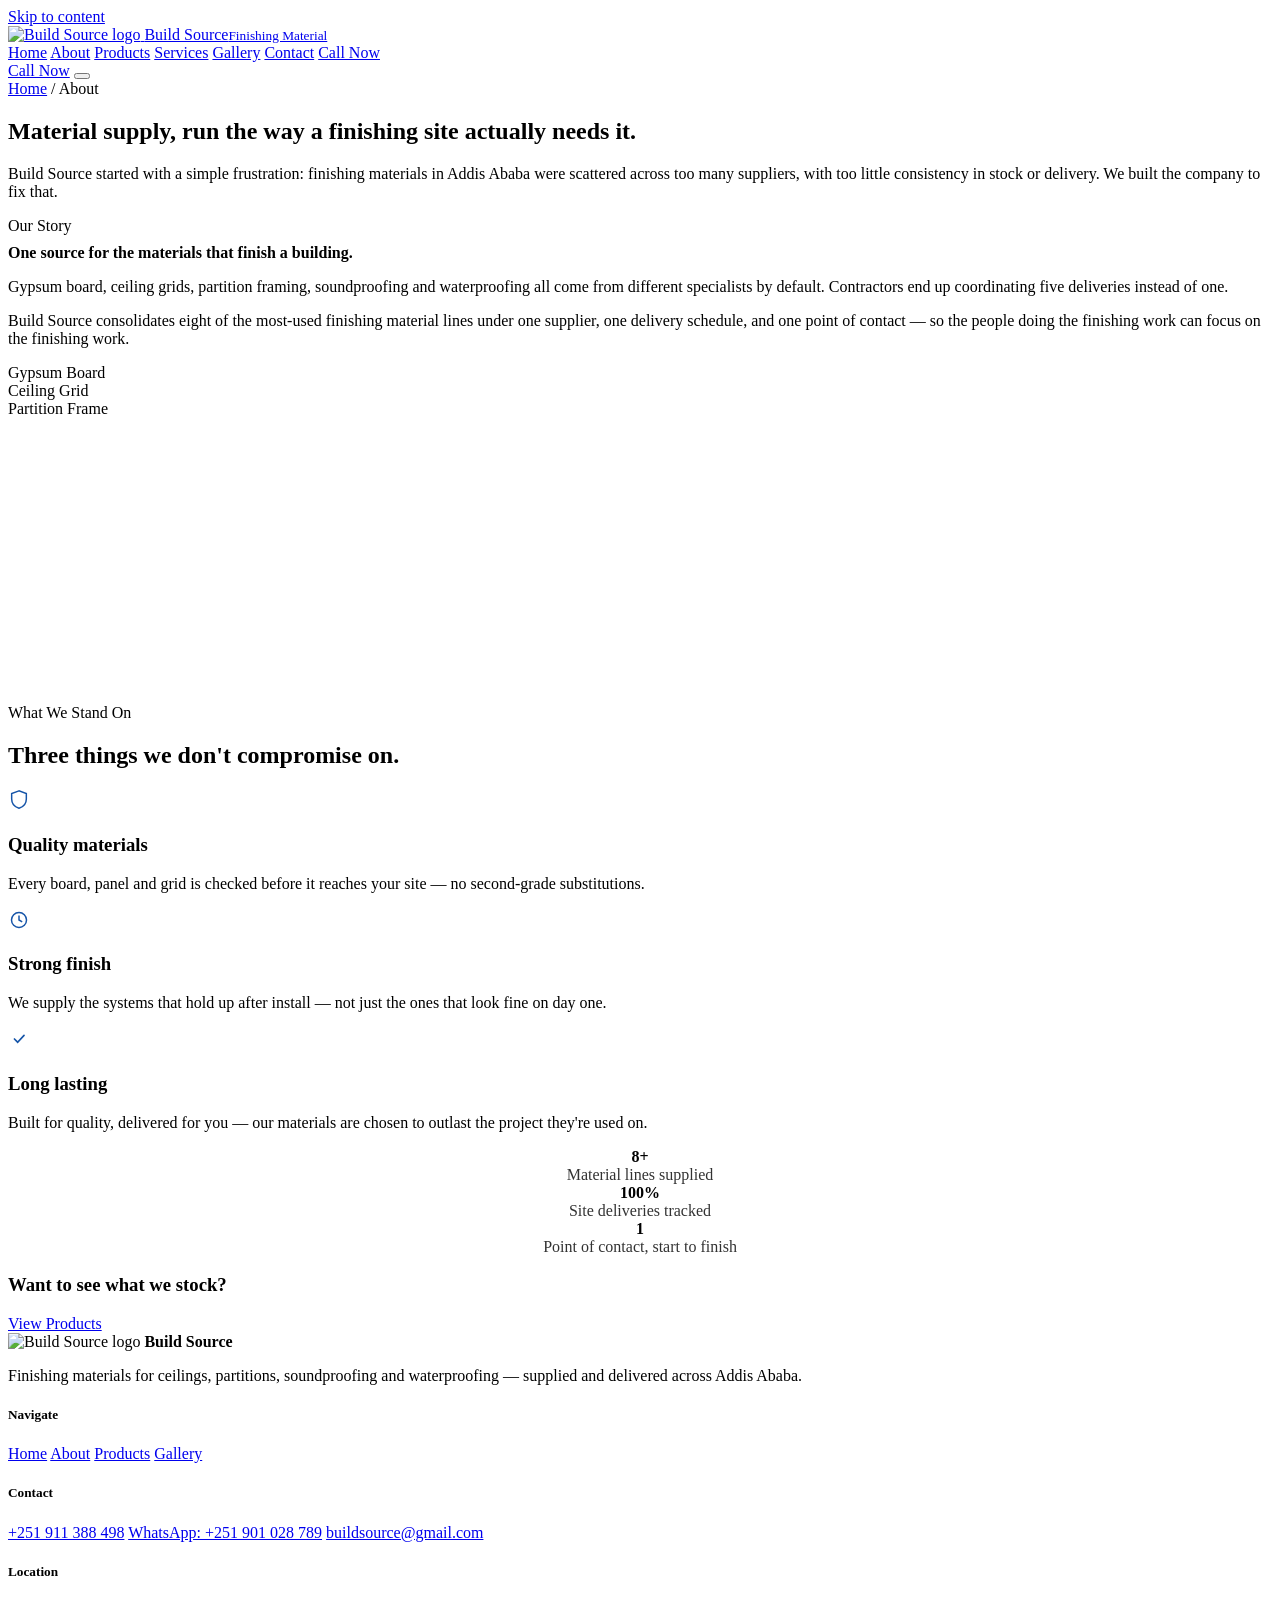
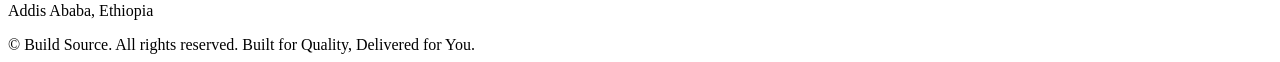
==== about.html @ 5e374f38 "Add files via upload" ====
<!DOCTYPE html>
<html lang="en">
<head>
<meta charset="UTF-8">
<meta name="viewport" content="width=device-width, initial-scale=1.0">
<title>About Build Source — Finishing Materials | Addis Ababa</title>
<meta name="description" content="Build Source is a finishing materials supplier in Addis Ababa, built around reliable stock, on-time delivery, and straightforward pricing.">
<link rel="icon" type="image/png" href="assets/logo.png">
<link rel="preconnect" href="https://fonts.googleapis.com">
<link rel="preconnect" href="https://fonts.gstatic.com" crossorigin>
<link href="https://fonts.googleapis.com/css2?family=Archivo:wght@500;700;800&family=Inter:wght@400;500;600;700&family=JetBrains+Mono:wght@500&display=swap" rel="stylesheet">
<link rel="stylesheet" href="css/main.css">
</head>
<body>
<a class="skip-link" href="#main">Skip to content</a>

<header class="site-header">
  <div class="container nav-row">
    <a href="index.html" class="brand">
      <img src="assets/logo.png" alt="Build Source logo">
      <span class="brand-text">Build Source<small>Finishing Material</small></span>
    </a>
    <nav class="nav-links" id="nav-links">
      <a href="index.html" data-page="index.html">Home</a>
      <a href="about.html" data-page="about.html">About</a>
      <a href="products.html" data-page="products.html">Products</a>
      <a href="services.html" data-page="services.html">Services</a>
      <a href="gallery.html" data-page="gallery.html">Gallery</a>
      <a href="contact.html" data-page="contact.html">Contact</a>
      <a href="tel:+251911388498" class="btn btn-primary nav-mobile-cta">Call Now</a>
    </nav>
    <div class="nav-actions">
      <a href="tel:+251911388498" class="btn btn-primary nav-cta">Call Now</a>
      <button class="nav-toggle" id="nav-toggle" aria-label="Open menu" aria-expanded="false">
        <span></span><span></span><span></span>
      </button>
    </div>
  </div>
</header>

<main id="main">

  <section class="page-header">
    <div class="container">
      <span class="breadcrumb"><a href="index.html">Home</a> / About</span>
      <h1>Material supply, run the way a finishing site actually needs it.</h1>
      <p>Build Source started with a simple frustration: finishing materials in Addis Ababa were scattered across too many suppliers, with too little consistency in stock or delivery. We built the company to fix that.</p>
    </div>
  </section>

  <section class="section section-alt">
    <div class="container">
      <div class="grid grid-2" style="align-items:center; gap: clamp(2rem,5vw,4rem);">
        <div>
          <span class="eyebrow">Our Story</span>
          <h2 style="font-size: var(--step-3); margin: 0.6rem 0 1rem;">One source for the materials that finish a building.</h2>
          <p style="color: var(--bs-steel); margin-bottom:1rem;">Gypsum board, ceiling grids, partition framing, soundproofing and waterproofing all come from different specialists by default. Contractors end up coordinating five deliveries instead of one.</p>
          <p style="color: var(--bs-steel);">Build Source consolidates eight of the most-used finishing material lines under one supplier, one delivery schedule, and one point of contact — so the people doing the finishing work can focus on the finishing work.</p>
        </div>
        <div class="hero-visual" aria-hidden="true" style="height:340px;">
          <div class="panel-stack">
            <div class="panel panel-board" style="animation-delay:0s;"><span class="panel-label">Gypsum Board</span></div>
            <div class="panel panel-grid" style="animation-delay:0.2s;"><span class="panel-label">Ceiling Grid</span></div>
            <div class="panel panel-frame" style="animation-delay:0.4s;"><span class="panel-label">Partition Frame</span></div>
          </div>
        </div>
      </div>
    </div>
  </section>

  <div class="layer-divider" aria-hidden="true"><span></span><span></span><span></span><span></span><span></span></div>

  <section class="section">
    <div class="container">
      <div class="section-head center" style="margin-left:auto;margin-right:auto;">
        <span class="eyebrow">What We Stand On</span>
        <h2>Three things we don't compromise on.</h2>
      </div>
      <div class="grid grid-3">
        <article class="card fade-up">
          <div class="product-icon"><svg width="22" height="22" viewBox="0 0 24 24" fill="none"><path d="M12 2L4 5V11C4 16 7.5 19.7 12 21C16.5 19.7 20 16 20 11V5L12 2Z" stroke="#1554A8" stroke-width="1.6"/></svg></div>
          <h3>Quality materials</h3>
          <p style="color:var(--bs-steel); font-size: var(--step--1);">Every board, panel and grid is checked before it reaches your site — no second-grade substitutions.</p>
        </article>
        <article class="card fade-up">
          <div class="product-icon"><svg width="22" height="22" viewBox="0 0 24 24" fill="none"><circle cx="12" cy="12" r="8.2" stroke="#1554A8" stroke-width="1.6"/><path d="M12 7V12L15.5 14" stroke="#1554A8" stroke-width="1.6"/></svg></div>
          <h3>Strong finish</h3>
          <p style="color:var(--bs-steel); font-size: var(--step--1);">We supply the systems that hold up after install — not just the ones that look fine on day one.</p>
        </article>
        <article class="card fade-up">
          <div class="product-icon"><svg width="22" height="22" viewBox="0 0 24 24" fill="none"><path d="M7 12L10.5 15.5L17.5 8" stroke="#1554A8" stroke-width="1.8" stroke-linecap="round"/></svg></div>
          <h3>Long lasting</h3>
          <p style="color:var(--bs-steel); font-size: var(--step--1);">Built for quality, delivered for you — our materials are chosen to outlast the project they're used on.</p>
        </article>
      </div>
    </div>
  </section>

  <section class="section section-deep">
    <div class="container">
      <div class="grid grid-3" style="text-align:center;">
        <div class="fade-up"><strong style="display:block;font-family:var(--font-display);font-size:var(--step-3);">8+</strong><span style="font-family:var(--font-mono);font-size:var(--step--1);opacity:.8;">Material lines supplied</span></div>
        <div class="fade-up"><strong style="display:block;font-family:var(--font-display);font-size:var(--step-3);">100%</strong><span style="font-family:var(--font-mono);font-size:var(--step--1);opacity:.8;">Site deliveries tracked</span></div>
        <div class="fade-up"><strong style="display:block;font-family:var(--font-display);font-size:var(--step-3);">1</strong><span style="font-family:var(--font-mono);font-size:var(--step--1);opacity:.8;">Point of contact, start to finish</span></div>
      </div>
    </div>
  </section>

  <section class="section-tight">
    <div class="container">
      <div class="cta-banner fade-up">
        <h3>Want to see what we stock?</h3>
        <a href="products.html" class="btn btn-primary">View Products</a>
      </div>
    </div>
  </section>

</main>

<footer class="site-footer">
  <div class="container">
    <div class="footer-grid">
      <div>
        <div class="footer-brand">
          <img src="assets/logo.png" alt="Build Source logo">
          <strong>Build Source</strong>
        </div>
        <p>Finishing materials for ceilings, partitions, soundproofing and waterproofing — supplied and delivered across Addis Ababa.</p>
      </div>
      <div class="footer-col">
        <h5>Navigate</h5>
        <a href="index.html">Home</a>
        <a href="about.html">About</a>
        <a href="products.html">Products</a>
        <a href="gallery.html">Gallery</a>
      </div>
      <div class="footer-col">
        <h5>Contact</h5>
        <a href="tel:+251911388498">+251 911 388 498</a>
        <a href="https://wa.me/251901028789" target="_blank" rel="noopener">WhatsApp: +251 901 028 789</a>
        <a href="mailto:buildsource@gmail.com">buildsource@gmail.com</a>
      </div>
      <div class="footer-col">
        <h5>Location</h5>
        <p>Addis Ababa, Ethiopia</p>
      </div>
    </div>
    <div class="truck-strip" aria-hidden="true">
      <div class="truck-track"></div>
      <div class="truck-icon"></div>
    </div>
    <div class="footer-bottom">
      <span>© <span data-year></span> Build Source. All rights reserved.</span>
      <span>Built for Quality, Delivered for You.</span>
    </div>
  </div>
</footer>

<script src="js/main.js"></script>
</body>
</html>
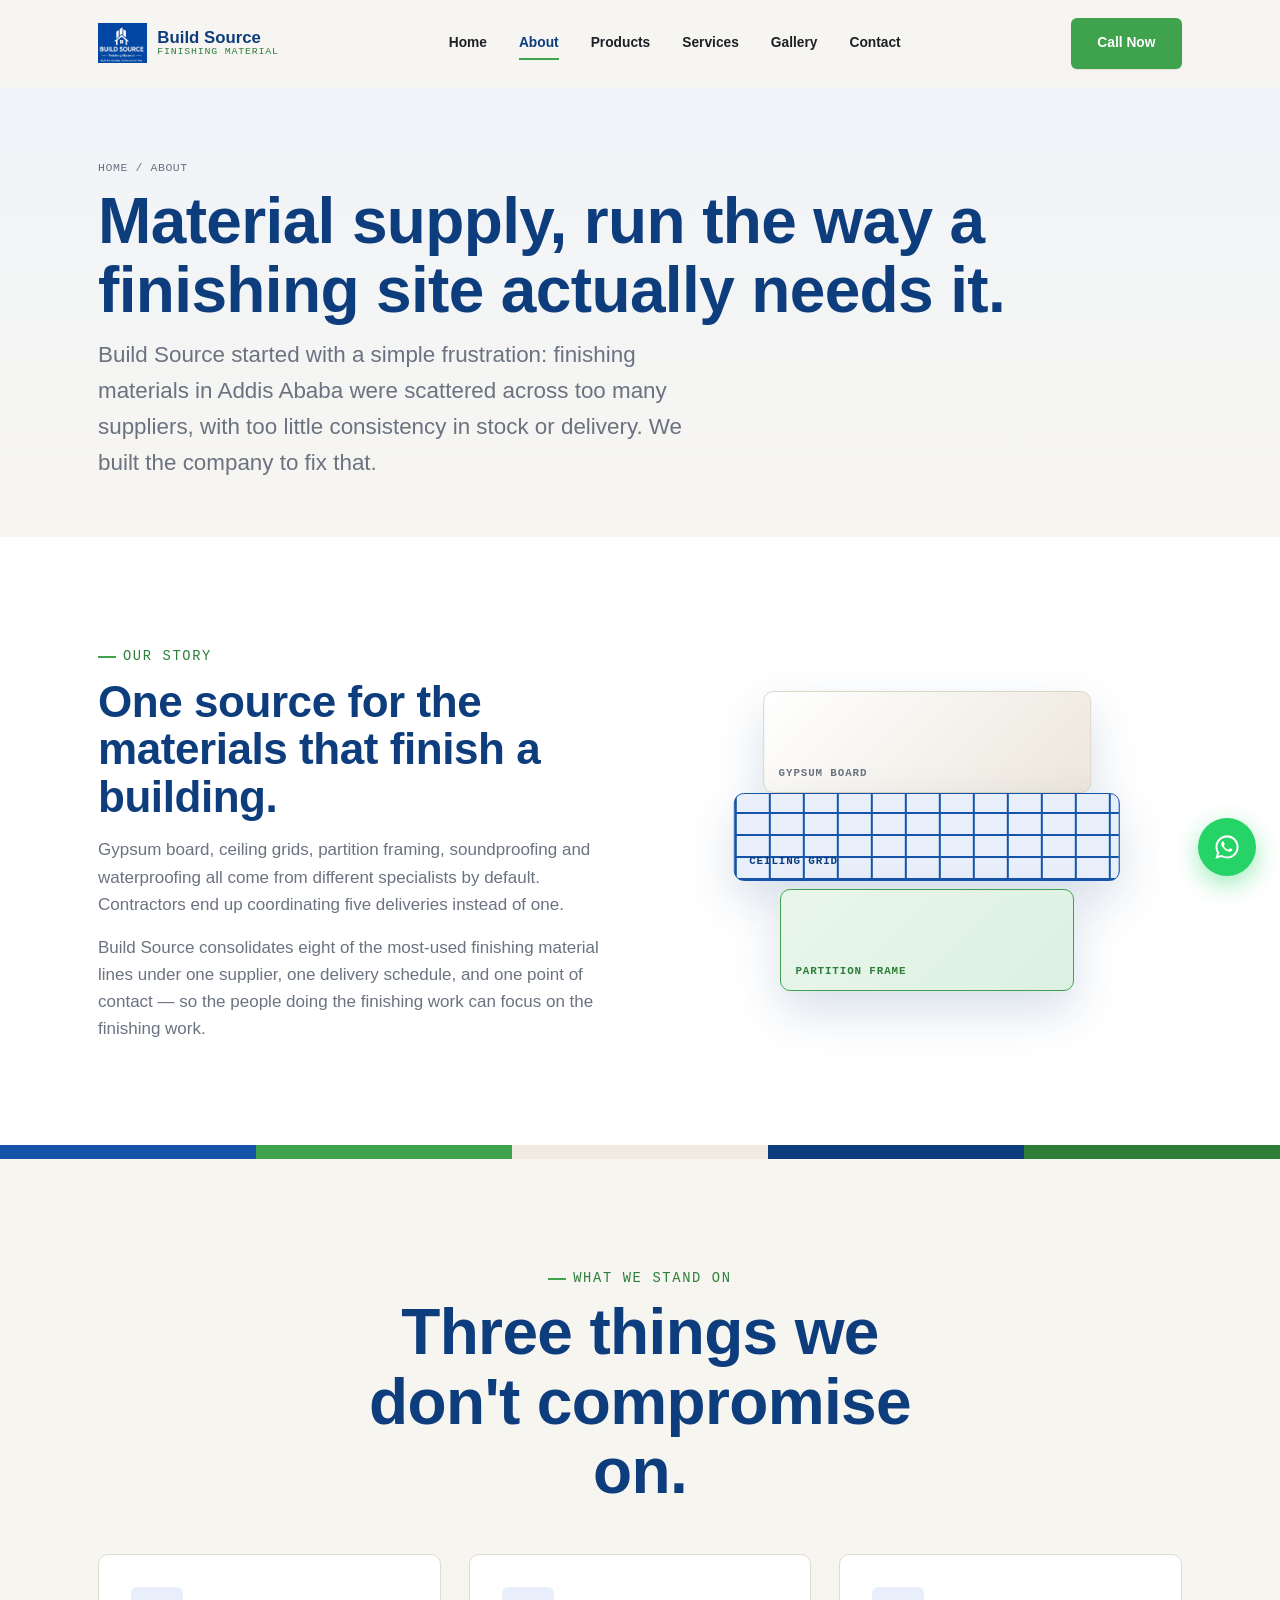
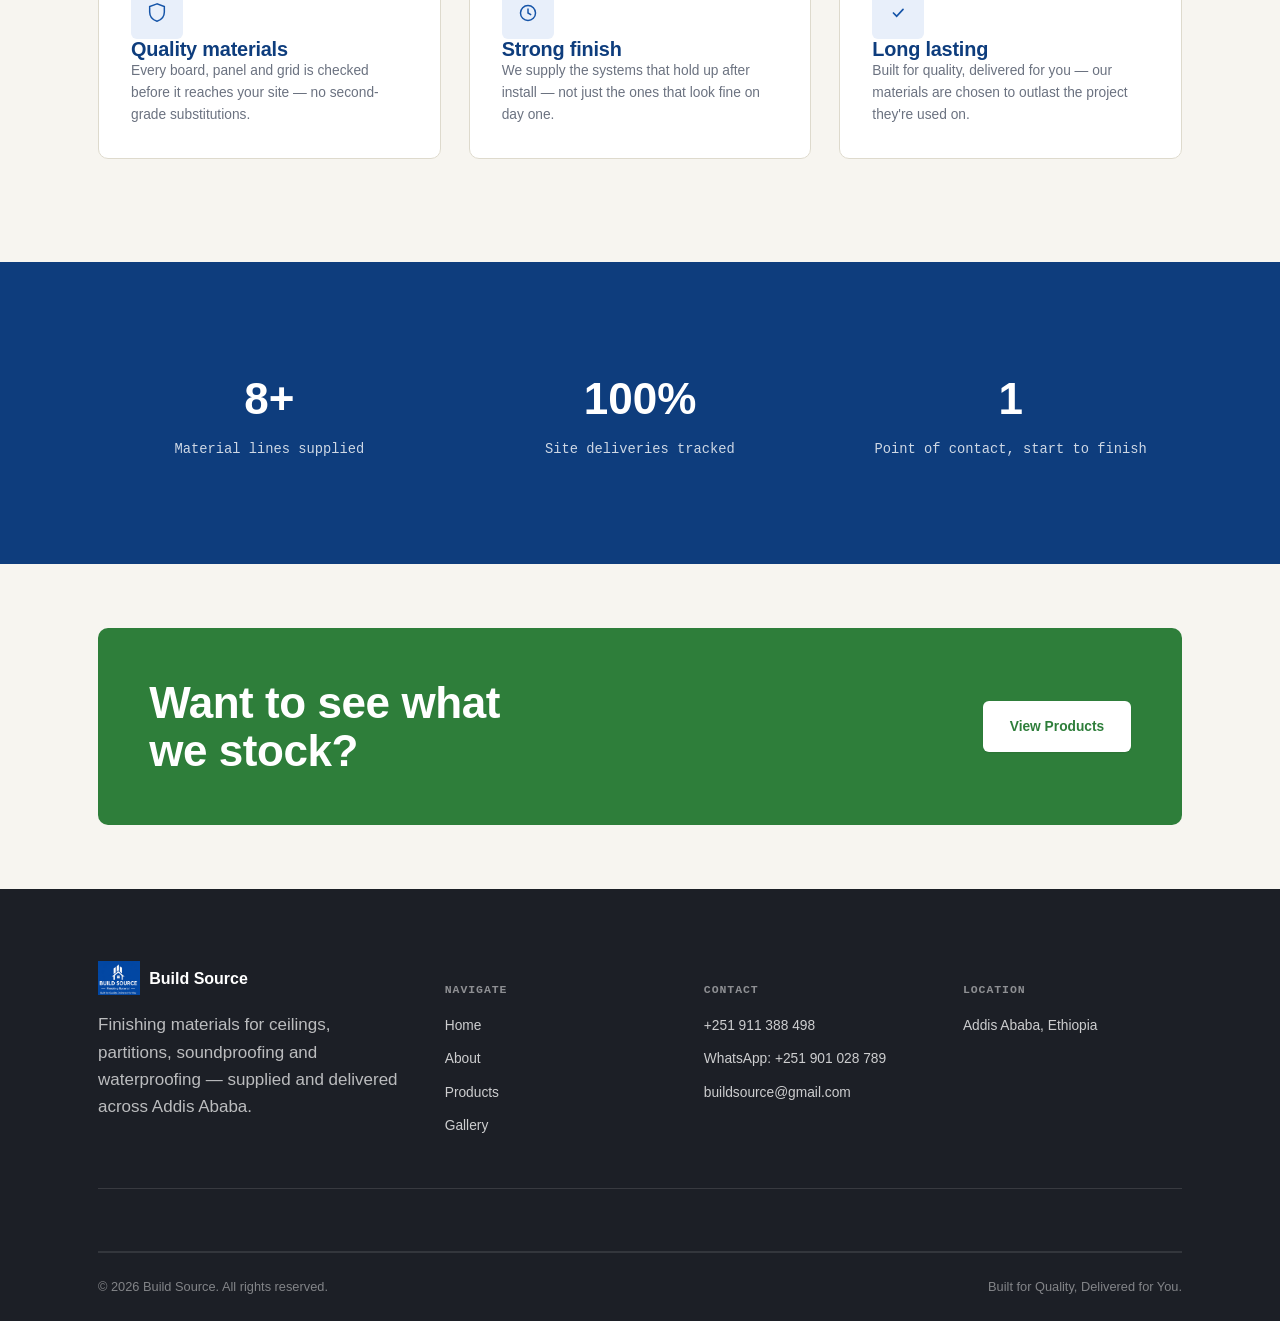
==== commit 9ad56044: "Add files via upload" ====
--- a/about.html
+++ b/about.html
@@ -5,11 +5,11 @@
 <meta name="viewport" content="width=device-width, initial-scale=1.0">
 <title>About Build Source — Finishing Materials | Addis Ababa</title>
 <meta name="description" content="Build Source is a finishing materials supplier in Addis Ababa, built around reliable stock, on-time delivery, and straightforward pricing.">
-<link rel="icon" type="image/png" href="assets/logo.png">
+<link rel="icon" type="image/png" href="logo.png">
 <link rel="preconnect" href="https://fonts.googleapis.com">
 <link rel="preconnect" href="https://fonts.gstatic.com" crossorigin>
 <link href="https://fonts.googleapis.com/css2?family=Archivo:wght@500;700;800&family=Inter:wght@400;500;600;700&family=JetBrains+Mono:wght@500&display=swap" rel="stylesheet">
-<link rel="stylesheet" href="css/main.css">
+<link rel="stylesheet" href="main.css">
 </head>
 <body>
 <a class="skip-link" href="#main">Skip to content</a>
@@ -17,7 +17,7 @@
 <header class="site-header">
   <div class="container nav-row">
     <a href="index.html" class="brand">
-      <img src="assets/logo.png" alt="Build Source logo">
+      <img src="logo.png" alt="Build Source logo">
       <span class="brand-text">Build Source<small>Finishing Material</small></span>
     </a>
     <nav class="nav-links" id="nav-links">
@@ -122,7 +122,7 @@
     <div class="footer-grid">
       <div>
         <div class="footer-brand">
-          <img src="assets/logo.png" alt="Build Source logo">
+          <img src="logo.png" alt="Build Source logo">
           <strong>Build Source</strong>
         </div>
         <p>Finishing materials for ceilings, partitions, soundproofing and waterproofing — supplied and delivered across Addis Ababa.</p>
@@ -156,6 +156,6 @@
   </div>
 </footer>
 
-<script src="js/main.js"></script>
+<script src="main.js"></script>
 </body>
 </html>
--- a/main.css
+++ b/main.css
@@ -0,0 +1,852 @@
+/* ===========================================================
+   BUILD SOURCE — Design Tokens
+   Palette grounded in the brand mark + the material world
+   (gypsum, steel track, ceiling grid) rather than generic SaaS blue.
+   =========================================================== */
+
+:root {
+  /* Color */
+  --bs-blue: #1554A8;
+  --bs-blue-deep: #0E3D7D;
+  --bs-blue-pale: #E8EFFA;
+  --bs-green: #3FA34D;
+  --bs-green-deep: #2E7E3A;
+  --bs-green-pale: #E9F6EC;
+  --bs-paper: #F7F5F0;       /* warm off-white, like raw gypsum */
+  --bs-paper-deep: #EFEBE2;
+  --bs-charcoal: #1C1F26;
+  --bs-steel: #6B7280;
+  --bs-steel-light: #D8D4C8;
+  --bs-line: #DEDACD;
+  --bs-white: #FFFFFF;
+
+  /* Type */
+  --font-display: "Archivo", "Helvetica Neue", Arial, sans-serif;
+  --font-body: "Inter", "Helvetica Neue", Arial, sans-serif;
+  --font-mono: "JetBrains Mono", "Courier New", monospace;
+
+  /* Scale */
+  --step--1: clamp(0.8rem, 0.78rem + 0.1vw, 0.875rem);
+  --step-0: clamp(1rem, 0.96rem + 0.2vw, 1.0625rem);
+  --step-1: clamp(1.2rem, 1.1rem + 0.5vw, 1.4rem);
+  --step-2: clamp(1.5rem, 1.3rem + 1vw, 1.9rem);
+  --step-3: clamp(2rem, 1.6rem + 2vw, 2.75rem);
+  --step-4: clamp(2.6rem, 2rem + 3vw, 4rem);
+  --step-5: clamp(3.2rem, 2.4rem + 4vw, 5.5rem);
+
+  /* Layout */
+  --container: 1180px;
+  --gutter: clamp(1.25rem, 4vw, 3rem);
+  --radius-sm: 6px;
+  --radius-md: 10px;
+  --shadow-sm: 0 1px 2px rgba(28, 31, 38, 0.06), 0 1px 1px rgba(28,31,38,0.04);
+  --shadow-md: 0 8px 24px rgba(14, 61, 125, 0.10);
+  --shadow-lg: 0 20px 48px rgba(14, 61, 125, 0.16);
+  --ease: cubic-bezier(0.22, 1, 0.36, 1);
+}
+
+@media (prefers-reduced-motion: reduce) {
+  *, *::before, *::after {
+    animation-duration: 0.01ms !important;
+    animation-iteration-count: 1 !important;
+    transition-duration: 0.01ms !important;
+    scroll-behavior: auto !important;
+  }
+}
+
+/* ----- Reset ----- */
+* { box-sizing: border-box; }
+html { scroll-behavior: smooth; }
+body {
+  margin: 0;
+  font-family: var(--font-body);
+  font-size: var(--step-0);
+  color: var(--bs-charcoal);
+  background: var(--bs-paper);
+  line-height: 1.6;
+  -webkit-font-smoothing: antialiased;
+}
+img { max-width: 100%; display: block; }
+a { color: inherit; text-decoration: none; }
+ul { margin: 0; padding: 0; list-style: none; }
+button { font: inherit; cursor: pointer; }
+h1, h2, h3, h4 {
+  font-family: var(--font-display);
+  margin: 0;
+  line-height: 1.08;
+  letter-spacing: -0.01em;
+  color: var(--bs-blue-deep);
+}
+p { margin: 0; }
+
+:focus-visible {
+  outline: 3px solid var(--bs-green);
+  outline-offset: 2px;
+  border-radius: 4px;
+}
+
+.container {
+  width: 100%;
+  max-width: var(--container);
+  margin: 0 auto;
+  padding-left: var(--gutter);
+  padding-right: var(--gutter);
+}
+
+.eyebrow {
+  font-family: var(--font-mono);
+  font-size: var(--step--1);
+  text-transform: uppercase;
+  letter-spacing: 0.12em;
+  color: var(--bs-green-deep);
+  display: inline-flex;
+  align-items: center;
+  gap: 0.5em;
+}
+.eyebrow::before {
+  content: "";
+  width: 18px;
+  height: 2px;
+  background: var(--bs-green);
+  display: inline-block;
+}
+
+.btn {
+  display: inline-flex;
+  align-items: center;
+  gap: 0.5rem;
+  padding: 0.85rem 1.6rem;
+  border-radius: var(--radius-sm);
+  font-weight: 600;
+  font-size: var(--step--1);
+  border: 1.5px solid transparent;
+  transition: transform 0.18s var(--ease), box-shadow 0.18s var(--ease), background 0.18s, color 0.18s, border-color 0.18s;
+  white-space: nowrap;
+}
+.btn:active { transform: translateY(1px); }
+.btn-primary {
+  background: var(--bs-green);
+  color: var(--bs-white);
+  box-shadow: var(--shadow-sm);
+}
+.btn-primary:hover { background: var(--bs-green-deep); box-shadow: var(--shadow-md); }
+.btn-secondary {
+  background: transparent;
+  color: var(--bs-blue-deep);
+  border-color: var(--bs-blue-deep);
+}
+.btn-secondary:hover { background: var(--bs-blue-deep); color: var(--bs-white); }
+.btn-ghost {
+  background: transparent;
+  color: var(--bs-white);
+  border-color: rgba(255,255,255,0.5);
+}
+.btn-ghost:hover { background: rgba(255,255,255,0.15); border-color: var(--bs-white); }
+
+/* ===================== HEADER / NAV ===================== */
+.site-header {
+  position: fixed;
+  top: 0; left: 0; right: 0;
+  z-index: 100;
+  background: rgba(247, 245, 240, 0.85);
+  backdrop-filter: blur(10px);
+  border-bottom: 1px solid transparent;
+  transition: background 0.3s var(--ease), box-shadow 0.3s var(--ease), border-color 0.3s, padding 0.3s var(--ease);
+  padding: 1.1rem 0;
+}
+.site-header.is-scrolled {
+  padding: 0.65rem 0;
+  background: rgba(247, 245, 240, 0.96);
+  border-color: var(--bs-line);
+  box-shadow: var(--shadow-sm);
+}
+.nav-row {
+  display: flex;
+  align-items: center;
+  justify-content: space-between;
+  gap: 1.5rem;
+}
+.brand {
+  display: flex;
+  align-items: center;
+  gap: 0.65rem;
+  font-family: var(--font-display);
+  font-weight: 800;
+  font-size: 1.05rem;
+  color: var(--bs-blue-deep);
+}
+.brand img { height: 40px; width: auto; transition: height 0.3s var(--ease); }
+.site-header.is-scrolled .brand img { height: 32px; }
+.brand-text { display: flex; flex-direction: column; line-height: 1.1; }
+.brand-text small {
+  font-family: var(--font-mono);
+  font-size: 0.62rem;
+  font-weight: 500;
+  letter-spacing: 0.08em;
+  color: var(--bs-green-deep);
+  text-transform: uppercase;
+}
+
+.nav-links {
+  display: flex;
+  align-items: center;
+  gap: 2rem;
+}
+.nav-links a {
+  font-size: var(--step--1);
+  font-weight: 600;
+  color: var(--bs-charcoal);
+  position: relative;
+  padding: 0.25rem 0;
+}
+.nav-links a::after {
+  content: "";
+  position: absolute;
+  left: 0; bottom: -2px;
+  width: 0; height: 2px;
+  background: var(--bs-green);
+  transition: width 0.25s var(--ease);
+}
+.nav-links a:hover::after,
+.nav-links a.is-active::after { width: 100%; }
+.nav-links a.is-active { color: var(--bs-blue-deep); }
+
+.nav-actions { display: flex; align-items: center; gap: 0.9rem; }
+.nav-cta { display: none; }
+@media (min-width: 860px) { .nav-cta { display: inline-flex; } }
+
+.nav-toggle {
+  display: none;
+  background: none;
+  border: none;
+  padding: 0.4rem;
+}
+.nav-toggle span {
+  display: block;
+  width: 24px;
+  height: 2px;
+  background: var(--bs-blue-deep);
+  margin: 5px 0;
+  transition: transform 0.25s var(--ease), opacity 0.25s var(--ease);
+}
+.nav-toggle.is-open span:nth-child(1) { transform: translateY(7px) rotate(45deg); }
+.nav-toggle.is-open span:nth-child(2) { opacity: 0; }
+.nav-toggle.is-open span:nth-child(3) { transform: translateY(-7px) rotate(-45deg); }
+
+@media (max-width: 860px) {
+  .nav-links {
+    position: fixed;
+    top: 0; right: 0;
+    height: 100vh;
+    width: min(78vw, 320px);
+    background: var(--bs-white);
+    flex-direction: column;
+    align-items: flex-start;
+    justify-content: flex-start;
+    padding: 6.5rem 2rem 2rem;
+    gap: 1.6rem;
+    transform: translateX(100%);
+    transition: transform 0.35s var(--ease);
+    box-shadow: -10px 0 40px rgba(0,0,0,0.15);
+  }
+  .nav-links.is-open { transform: translateX(0); }
+  .nav-cta { display: none !important; }
+  .nav-toggle { display: block; }
+  .nav-links .nav-mobile-cta { display: inline-flex; margin-top: 0.5rem; }
+}
+.nav-mobile-cta { display: none; }
+
+/* ===================== HERO ===================== */
+.hero {
+  position: relative;
+  padding: clamp(7.5rem, 14vw, 11rem) 0 clamp(4rem, 8vw, 6rem);
+  overflow: hidden;
+  background: linear-gradient(180deg, #EFF4FB 0%, var(--bs-paper) 100%);
+}
+.hero-grid {
+  display: grid;
+  grid-template-columns: 1.1fr 1fr;
+  gap: clamp(2rem, 5vw, 4rem);
+  align-items: center;
+}
+@media (max-width: 920px) {
+  .hero-grid { grid-template-columns: 1fr; }
+}
+.hero h1 {
+  font-size: var(--step-5);
+  margin: 0.6rem 0 1.1rem;
+}
+.hero h1 .accent { color: var(--bs-green-deep); }
+.hero-sub {
+  font-size: var(--step-1);
+  color: var(--bs-steel);
+  max-width: 32rem;
+  margin-bottom: 2rem;
+}
+.hero-actions { display: flex; gap: 1rem; flex-wrap: wrap; margin-bottom: 2.2rem; }
+.hero-meta {
+  display: flex;
+  gap: clamp(1rem, 3vw, 2.2rem);
+  flex-wrap: wrap;
+}
+.hero-meta-item {
+  font-family: var(--font-mono);
+  font-size: var(--step--1);
+}
+.hero-meta-item strong {
+  display: block;
+  font-family: var(--font-display);
+  font-size: var(--step-2);
+  color: var(--bs-blue-deep);
+  font-weight: 800;
+}
+.hero-meta-item span { color: var(--bs-steel); }
+
+/* Signature: layered cross-section panel illustration */
+.hero-visual {
+  position: relative;
+  height: clamp(320px, 38vw, 460px);
+  display: flex;
+  align-items: center;
+  justify-content: center;
+  perspective: 1000px;
+}
+.panel-stack {
+  position: relative;
+  width: 100%;
+  max-width: 420px;
+  height: 100%;
+}
+.panel {
+  position: absolute;
+  left: 50%;
+  border-radius: var(--radius-md);
+  box-shadow: var(--shadow-lg);
+  opacity: 0;
+  transform: translate(-50%, -40px) scale(0.92);
+  animation: panelIn 0.8s var(--ease) forwards;
+}
+.panel-board {
+  top: 6%;
+  width: 78%;
+  height: 30%;
+  background: linear-gradient(135deg, #fff 0%, #ECE7DC 100%);
+  border: 1px solid var(--bs-steel-light);
+  animation-delay: 0.15s;
+}
+.panel-board .panel-label { color: var(--bs-steel); }
+.panel-grid {
+  top: 36%;
+  width: 92%;
+  height: 26%;
+  background: repeating-linear-gradient(90deg, var(--bs-blue) 0 2px, transparent 2px 34px),
+              repeating-linear-gradient(0deg, var(--bs-blue) 0 2px, transparent 2px 22px),
+              var(--bs-blue-pale);
+  border: 1px solid var(--bs-blue);
+  animation-delay: 0.4s;
+}
+.panel-grid .panel-label { color: var(--bs-blue-deep); }
+.panel-frame {
+  top: 64%;
+  width: 70%;
+  height: 30%;
+  background: linear-gradient(135deg, var(--bs-green-pale) 0%, #DCF1E1 100%);
+  border: 1px solid var(--bs-green);
+  animation-delay: 0.65s;
+}
+.panel-frame .panel-label { color: var(--bs-green-deep); }
+.panel-label {
+  position: absolute;
+  bottom: 0.6rem;
+  left: 0.9rem;
+  font-family: var(--font-mono);
+  font-size: 0.68rem;
+  text-transform: uppercase;
+  letter-spacing: 0.08em;
+  font-weight: 600;
+}
+@keyframes panelIn {
+  to { opacity: 1; transform: translate(-50%, 0) scale(1); }
+}
+.hero-visual .dim-line {
+  position: absolute;
+  border-left: 1.5px dashed var(--bs-steel-light);
+  opacity: 0;
+  animation: fadeIn 0.6s var(--ease) forwards 1.1s;
+}
+@keyframes fadeIn { to { opacity: 1; } }
+
+/* ===================== SECTIONS ===================== */
+.section { padding: clamp(4rem, 8vw, 6.5rem) 0; }
+.section-tight { padding: clamp(2.5rem, 5vw, 4rem) 0; }
+.section-alt { background: var(--bs-white); }
+.section-deep { background: var(--bs-blue-deep); color: var(--bs-white); }
+.section-deep h2, .section-deep h3 { color: var(--bs-white); }
+
+.section-head {
+  max-width: 640px;
+  margin-bottom: clamp(2rem, 5vw, 3rem);
+}
+.section-head h2 {
+  font-size: var(--step-4);
+  margin: 0.5rem 0 0.9rem;
+}
+.section-head p { color: var(--bs-steel); font-size: var(--step-1); }
+.section-deep .section-head p { color: rgba(255,255,255,0.78); }
+.section-head.center { margin-left: auto; margin-right: auto; text-align: center; }
+
+/* Layer divider — recurring structural motif */
+.layer-divider {
+  display: flex;
+  height: 14px;
+  width: 100%;
+}
+.layer-divider span { flex: 1; }
+.layer-divider span:nth-child(1) { background: var(--bs-blue); }
+.layer-divider span:nth-child(2) { background: var(--bs-green); }
+.layer-divider span:nth-child(3) { background: var(--bs-paper-deep); }
+.layer-divider span:nth-child(4) { background: var(--bs-blue-deep); }
+.layer-divider span:nth-child(5) { background: var(--bs-green-deep); }
+
+/* ----- Trust strip ----- */
+.trust-strip {
+  background: var(--bs-blue-deep);
+  color: var(--bs-white);
+  padding: 1.1rem 0;
+}
+.trust-row {
+  display: flex;
+  justify-content: space-between;
+  gap: 1.5rem;
+  flex-wrap: wrap;
+}
+.trust-item {
+  display: flex;
+  align-items: center;
+  gap: 0.6rem;
+  font-size: var(--step--1);
+  font-weight: 600;
+}
+.trust-item svg { flex-shrink: 0; }
+
+/* ----- Cards ----- */
+.grid {
+  display: grid;
+  gap: clamp(1.25rem, 3vw, 1.75rem);
+}
+.grid-3 { grid-template-columns: repeat(3, 1fr); }
+.grid-4 { grid-template-columns: repeat(4, 1fr); }
+.grid-2 { grid-template-columns: repeat(2, 1fr); }
+@media (max-width: 920px) { .grid-3, .grid-4 { grid-template-columns: repeat(2, 1fr); } }
+@media (max-width: 600px) { .grid-3, .grid-4, .grid-2 { grid-template-columns: 1fr; } }
+
+.fade-up {
+  opacity: 0;
+  transform: translateY(28px);
+  transition: opacity 0.7s var(--ease), transform 0.7s var(--ease);
+}
+.fade-up.is-visible { opacity: 1; transform: translateY(0); }
+
+.card {
+  background: var(--bs-white);
+  border: 1px solid var(--bs-line);
+  border-radius: var(--radius-md);
+  padding: clamp(1.5rem, 3vw, 2rem);
+  transition: transform 0.25s var(--ease), box-shadow 0.25s var(--ease), border-color 0.25s;
+}
+.card:hover { transform: translateY(-4px); box-shadow: var(--shadow-md); border-color: var(--bs-blue); }
+
+.product-card { display: flex; flex-direction: column; gap: 1rem; }
+.product-icon {
+  width: 52px; height: 52px;
+  border-radius: var(--radius-sm);
+  background: var(--bs-blue-pale);
+  display: flex; align-items: center; justify-content: center;
+  color: var(--bs-blue-deep);
+}
+.product-card h3 { font-size: var(--step-1); }
+.product-card p { color: var(--bs-steel); font-size: var(--step--1); }
+.product-tag {
+  font-family: var(--font-mono);
+  font-size: 0.7rem;
+  text-transform: uppercase;
+  letter-spacing: 0.06em;
+  color: var(--bs-green-deep);
+}
+
+.feature-row {
+  display: flex;
+  gap: 1rem;
+  align-items: flex-start;
+  padding: 1.4rem 0;
+  border-bottom: 1px solid var(--bs-line);
+}
+.feature-row:last-child { border-bottom: none; }
+.feature-num {
+  font-family: var(--font-mono);
+  font-size: var(--step--1);
+  color: var(--bs-green-deep);
+  flex-shrink: 0;
+  width: 2.4rem;
+}
+.feature-row h4 { font-size: 1.05rem; margin-bottom: 0.3rem; }
+.feature-row p { color: var(--bs-steel); font-size: var(--step--1); }
+
+/* ----- CTA banner ----- */
+.cta-banner {
+  background: var(--bs-green-deep);
+  border-radius: var(--radius-md);
+  padding: clamp(2rem, 5vw, 3.2rem);
+  display: flex;
+  align-items: center;
+  justify-content: space-between;
+  gap: 2rem;
+  flex-wrap: wrap;
+  color: var(--bs-white);
+}
+.cta-banner h3 { color: var(--bs-white); font-size: var(--step-3); max-width: 26rem; }
+.cta-banner .btn-primary { background: var(--bs-white); color: var(--bs-green-deep); }
+.cta-banner .btn-primary:hover { background: var(--bs-paper); }
+
+/* ===================== FOOTER ===================== */
+.site-footer {
+  background: var(--bs-charcoal);
+  color: rgba(255,255,255,0.7);
+  padding: clamp(3rem, 6vw, 4.5rem) 0 1.5rem;
+  position: relative;
+  overflow: hidden;
+}
+.footer-grid {
+  display: grid;
+  grid-template-columns: 1.4fr 1fr 1fr 1fr;
+  gap: 2.5rem;
+  padding-bottom: 2.5rem;
+  border-bottom: 1px solid rgba(255,255,255,0.12);
+}
+@media (max-width: 800px) { .footer-grid { grid-template-columns: 1fr 1fr; } }
+@media (max-width: 500px) { .footer-grid { grid-template-columns: 1fr; } }
+.footer-brand { display: flex; align-items: center; gap: 0.6rem; margin-bottom: 1rem; }
+.footer-brand img { height: 34px; }
+.footer-brand strong { font-family: var(--font-display); color: var(--bs-white); font-size: 1rem; }
+.footer-col h5 {
+  font-family: var(--font-mono);
+  text-transform: uppercase;
+  letter-spacing: 0.08em;
+  font-size: 0.72rem;
+  color: rgba(255,255,255,0.5);
+  margin-bottom: 1rem;
+}
+.footer-col a, .footer-col p { display: block; font-size: var(--step--1); margin-bottom: 0.7rem; color: rgba(255,255,255,0.78); }
+.footer-col a:hover { color: var(--bs-green); }
+.footer-bottom {
+  display: flex;
+  justify-content: space-between;
+  flex-wrap: wrap;
+  gap: 1rem;
+  padding-top: 1.5rem;
+  font-size: 0.8rem;
+  color: rgba(255,255,255,0.45);
+}
+
+/* Footer truck strip — branding nod */
+.truck-strip {
+  position: relative;
+  height: 56px;
+  margin-top: 0.5rem;
+  overflow: hidden;
+}
+.truck-track {
+  position: absolute;
+  bottom: 0; left: 0; right: 0;
+  height: 2px;
+  background: rgba(255,255,255,0.1);
+}
+.truck-icon {
+  position: absolute;
+  bottom: 2px;
+  left: -120px;
+  animation: driveBy 14s linear infinite;
+}
+@keyframes driveBy {
+  from { left: -120px; }
+  to { left: 100%; }
+}
+
+/* ===================== WHATSAPP FAB ===================== */
+.wa-fab {
+  position: fixed;
+  bottom: 1.5rem;
+  right: 1.5rem;
+  z-index: 90;
+  width: 58px; height: 58px;
+  border-radius: 50%;
+  background: #25D366;
+  display: flex;
+  align-items: center;
+  justify-content: center;
+  box-shadow: 0 8px 24px rgba(37, 211, 102, 0.45);
+  transition: transform 0.2s var(--ease);
+  animation: pulse 2.4s ease-in-out infinite;
+}
+.wa-fab:hover { transform: scale(1.08); }
+@keyframes pulse {
+  0%, 100% { box-shadow: 0 8px 24px rgba(37, 211, 102, 0.45); }
+  50% { box-shadow: 0 8px 28px rgba(37, 211, 102, 0.7), 0 0 0 8px rgba(37,211,102,0.12); }
+}
+
+/* ===================== PAGE HEADER (inner pages) ===================== */
+.page-header {
+  padding: clamp(7rem, 13vw, 9.5rem) 0 clamp(2.5rem, 5vw, 3.5rem);
+  background: linear-gradient(180deg, #EFF4FB 0%, var(--bs-paper) 100%);
+}
+.page-header h1 { font-size: var(--step-4); margin: 0.5rem 0 0.75rem; }
+.page-header p { color: var(--bs-steel); font-size: var(--step-1); max-width: 38rem; }
+.breadcrumb {
+  font-family: var(--font-mono);
+  font-size: 0.72rem;
+  color: var(--bs-steel);
+  text-transform: uppercase;
+  letter-spacing: 0.05em;
+}
+.breadcrumb a:hover { color: var(--bs-blue); }
+
+/* ===================== FORMS ===================== */
+.form-field { margin-bottom: 1.3rem; }
+.form-field label {
+  display: block;
+  font-size: var(--step--1);
+  font-weight: 600;
+  margin-bottom: 0.45rem;
+  color: var(--bs-blue-deep);
+}
+.form-field input,
+.form-field textarea,
+.form-field select {
+  width: 100%;
+  padding: 0.8rem 1rem;
+  border: 1.5px solid var(--bs-line);
+  border-radius: var(--radius-sm);
+  font: inherit;
+  background: var(--bs-white);
+  transition: border-color 0.2s, box-shadow 0.2s;
+}
+.form-field input:focus,
+.form-field textarea:focus,
+.form-field select:focus {
+  border-color: var(--bs-blue);
+  box-shadow: 0 0 0 3px var(--bs-blue-pale);
+  outline: none;
+}
+.form-field textarea { resize: vertical; min-height: 120px; }
+.form-note { font-size: 0.8rem; color: var(--bs-steel); margin-top: 0.4rem; }
+.form-status {
+  margin-top: 1rem;
+  padding: 0.85rem 1rem;
+  border-radius: var(--radius-sm);
+  font-size: var(--step--1);
+  display: none;
+}
+.form-status.is-success { display: block; background: var(--bs-green-pale); color: var(--bs-green-deep); }
+.form-status.is-error { display: block; background: #FBE7E7; color: #B23B3B; }
+
+/* ===================== UTILITIES ===================== */
+.skip-link {
+  position: absolute;
+  left: -999px;
+  top: auto;
+}
+.skip-link:focus {
+  left: 1rem;
+  top: 1rem;
+  z-index: 200;
+  background: var(--bs-white);
+  padding: 0.6rem 1rem;
+  border-radius: var(--radius-sm);
+  box-shadow: var(--shadow-md);
+}
+.text-center { text-align: center; }
+.mt-2 { margin-top: 2rem; }
+.skeleton {
+  background: linear-gradient(90deg, var(--bs-line) 25%, #ECE8DC 50%, var(--bs-line) 75%);
+  background-size: 200% 100%;
+  animation: shimmer 1.4s infinite;
+  border-radius: var(--radius-sm);
+}
+@keyframes shimmer { from { background-position: 200% 0; } to { background-position: -200% 0; } }
+.empty-state {
+  text-align: center;
+  padding: 3rem 1rem;
+  color: var(--bs-steel);
+}
+.empty-state h4 { color: var(--bs-blue-deep); margin-bottom: 0.5rem; }
+
+/* ===================== PRODUCT / GALLERY THUMBS ===================== */
+.product-thumb, .gallery-thumb {
+  width: 100%;
+  aspect-ratio: 4/3;
+  border-radius: var(--radius-sm);
+  overflow: hidden;
+  background: var(--bs-paper-deep);
+}
+.product-thumb img, .gallery-thumb img { width: 100%; height: 100%; object-fit: cover; }
+.product-img-placeholder {
+  width: 100%; height: 100%;
+  display: flex; align-items: center; justify-content: center;
+  background: var(--bs-blue-pale);
+}
+.product-price {
+  font-family: var(--font-mono);
+  font-size: var(--step--1);
+  color: var(--bs-blue-deep);
+  font-weight: 600;
+}
+.gallery-card { padding: 0; overflow: hidden; }
+.gallery-card-body { padding: 1.25rem 1.4rem 1.5rem; }
+.gallery-card-body h3 { font-size: var(--step-0); margin: 0.4rem 0 0.3rem; }
+.gallery-card-body p { color: var(--bs-steel); font-size: var(--step--1); }
+
+.filter-bar {
+  display: flex;
+  gap: 0.6rem;
+  flex-wrap: wrap;
+  margin-bottom: clamp(1.5rem, 3vw, 2.25rem);
+}
+.filter-pill {
+  padding: 0.55rem 1.1rem;
+  border-radius: 999px;
+  border: 1.5px solid var(--bs-line);
+  background: var(--bs-white);
+  font-size: var(--step--1);
+  font-weight: 600;
+  color: var(--bs-steel);
+  transition: all 0.2s var(--ease);
+}
+.filter-pill:hover { border-color: var(--bs-blue); color: var(--bs-blue-deep); }
+.filter-pill.is-active-filter { background: var(--bs-blue-deep); border-color: var(--bs-blue-deep); color: var(--bs-white); }
+
+/* ===================== SERVICES PAGE ===================== */
+.service-block {
+  display: grid;
+  grid-template-columns: 60px 1fr;
+  gap: 1.5rem;
+  padding: 2rem 0;
+  border-bottom: 1px solid var(--bs-line);
+}
+.service-block:last-child { border-bottom: none; }
+.service-icon {
+  width: 52px; height: 52px;
+  border-radius: var(--radius-sm);
+  background: var(--bs-green-pale);
+  display: flex; align-items: center; justify-content: center;
+}
+.service-block h3 { font-size: var(--step-1); margin-bottom: 0.5rem; }
+.service-block p { color: var(--bs-steel); }
+
+/* ===================== CONTACT PAGE ===================== */
+.contact-grid {
+  display: grid;
+  grid-template-columns: 1fr 1.1fr;
+  gap: clamp(2rem, 5vw, 4rem);
+  align-items: start;
+}
+@media (max-width: 880px) { .contact-grid { grid-template-columns: 1fr; } }
+.contact-info-item {
+  display: flex;
+  gap: 1rem;
+  align-items: flex-start;
+  margin-bottom: 1.6rem;
+}
+.contact-info-item .product-icon { flex-shrink: 0; }
+.contact-info-item h4 { font-size: 1rem; margin-bottom: 0.2rem; color: var(--bs-blue-deep); }
+.contact-info-item p, .contact-info-item a { color: var(--bs-steel); font-size: var(--step--1); display: block; }
+.contact-info-item a:hover { color: var(--bs-blue); }
+.contact-card { background: var(--bs-white); border: 1px solid var(--bs-line); border-radius: var(--radius-md); padding: clamp(1.75rem, 4vw, 2.5rem); box-shadow: var(--shadow-sm); }
+
+/* ===================== ADMIN PAGE ===================== */
+.admin-login-wrap {
+  min-height: 70vh;
+  display: flex;
+  align-items: center;
+  justify-content: center;
+  padding: 2rem var(--gutter);
+}
+.admin-login-card {
+  width: 100%;
+  max-width: 380px;
+  background: var(--bs-white);
+  border: 1px solid var(--bs-line);
+  border-radius: var(--radius-md);
+  padding: 2.25rem;
+  box-shadow: var(--shadow-md);
+}
+.admin-login-card h2 { font-size: var(--step-2); margin-bottom: 0.4rem; }
+.admin-login-card p { color: var(--bs-steel); font-size: var(--step--1); margin-bottom: 1.5rem; }
+.login-error {
+  display: none;
+  background: #FBE7E7; color: #B23B3B;
+  padding: 0.7rem 0.9rem;
+  border-radius: var(--radius-sm);
+  font-size: var(--step--1);
+  margin-bottom: 1rem;
+}
+
+.admin-shell { padding: clamp(6.5rem, 12vw, 8.5rem) 0 4rem; min-height: 100vh; }
+.admin-topbar {
+  display: flex;
+  justify-content: space-between;
+  align-items: center;
+  margin-bottom: 2rem;
+  flex-wrap: wrap;
+  gap: 1rem;
+}
+.admin-tabs { display: flex; gap: 0.5rem; }
+.admin-tab {
+  padding: 0.65rem 1.3rem;
+  border-radius: var(--radius-sm);
+  font-weight: 600;
+  font-size: var(--step--1);
+  background: var(--bs-white);
+  border: 1.5px solid var(--bs-line);
+  color: var(--bs-steel);
+}
+.admin-tab.is-active-tab { background: var(--bs-blue-deep); border-color: var(--bs-blue-deep); color: var(--bs-white); }
+.admin-panel-head { display: flex; justify-content: space-between; align-items: center; margin-bottom: 1.25rem; }
+
+.admin-table-wrap { background: var(--bs-white); border: 1px solid var(--bs-line); border-radius: var(--radius-md); overflow-x: auto; }
+.admin-table { width: 100%; border-collapse: collapse; min-width: 560px; }
+.admin-table th, .admin-table td { text-align: left; padding: 0.9rem 1.1rem; border-bottom: 1px solid var(--bs-line); font-size: var(--step--1); }
+.admin-table th { font-family: var(--font-mono); text-transform: uppercase; font-size: 0.7rem; letter-spacing: 0.05em; color: var(--bs-steel); }
+.admin-table tr:last-child td { border-bottom: none; }
+.admin-thumb { width: 52px; height: 52px; border-radius: var(--radius-sm); object-fit: cover; }
+.admin-thumb-empty { background: var(--bs-paper-deep); }
+.admin-row-actions { display: flex; gap: 0.5rem; }
+.btn-sm { padding: 0.5rem 0.9rem; font-size: 0.8rem; }
+.btn-danger { background: #FBE7E7; color: #B23B3B; }
+.btn-danger:hover { background: #B23B3B; color: var(--bs-white); }
+
+.admin-modal-overlay {
+  position: fixed; inset: 0;
+  background: rgba(28,31,38,0.55);
+  display: none;
+  align-items: center;
+  justify-content: center;
+  z-index: 200;
+  padding: 1.5rem;
+}
+.admin-modal-overlay.is-open { display: flex; }
+.admin-modal {
+  background: var(--bs-white);
+  border-radius: var(--radius-md);
+  max-width: 480px;
+  width: 100%;
+  max-height: 90vh;
+  overflow-y: auto;
+  padding: 2rem;
+  box-shadow: var(--shadow-lg);
+}
+.admin-modal-head { display: flex; justify-content: space-between; align-items: center; margin-bottom: 1.5rem; }
+.admin-modal-head h3 { font-size: var(--step-1); }
+.modal-close-btn { background: none; border: none; font-size: 1.5rem; line-height: 1; color: var(--bs-steel); padding: 0.2rem 0.5rem; }
+.image-preview { width: 100%; max-height: 160px; object-fit: cover; border-radius: var(--radius-sm); margin-bottom: 0.9rem; display: none; }
+.modal-error { color: #B23B3B; font-size: var(--step--1); margin-top: 0.75rem; }
+.modal-actions { display: flex; gap: 0.75rem; justify-content: flex-end; margin-top: 1.5rem; }
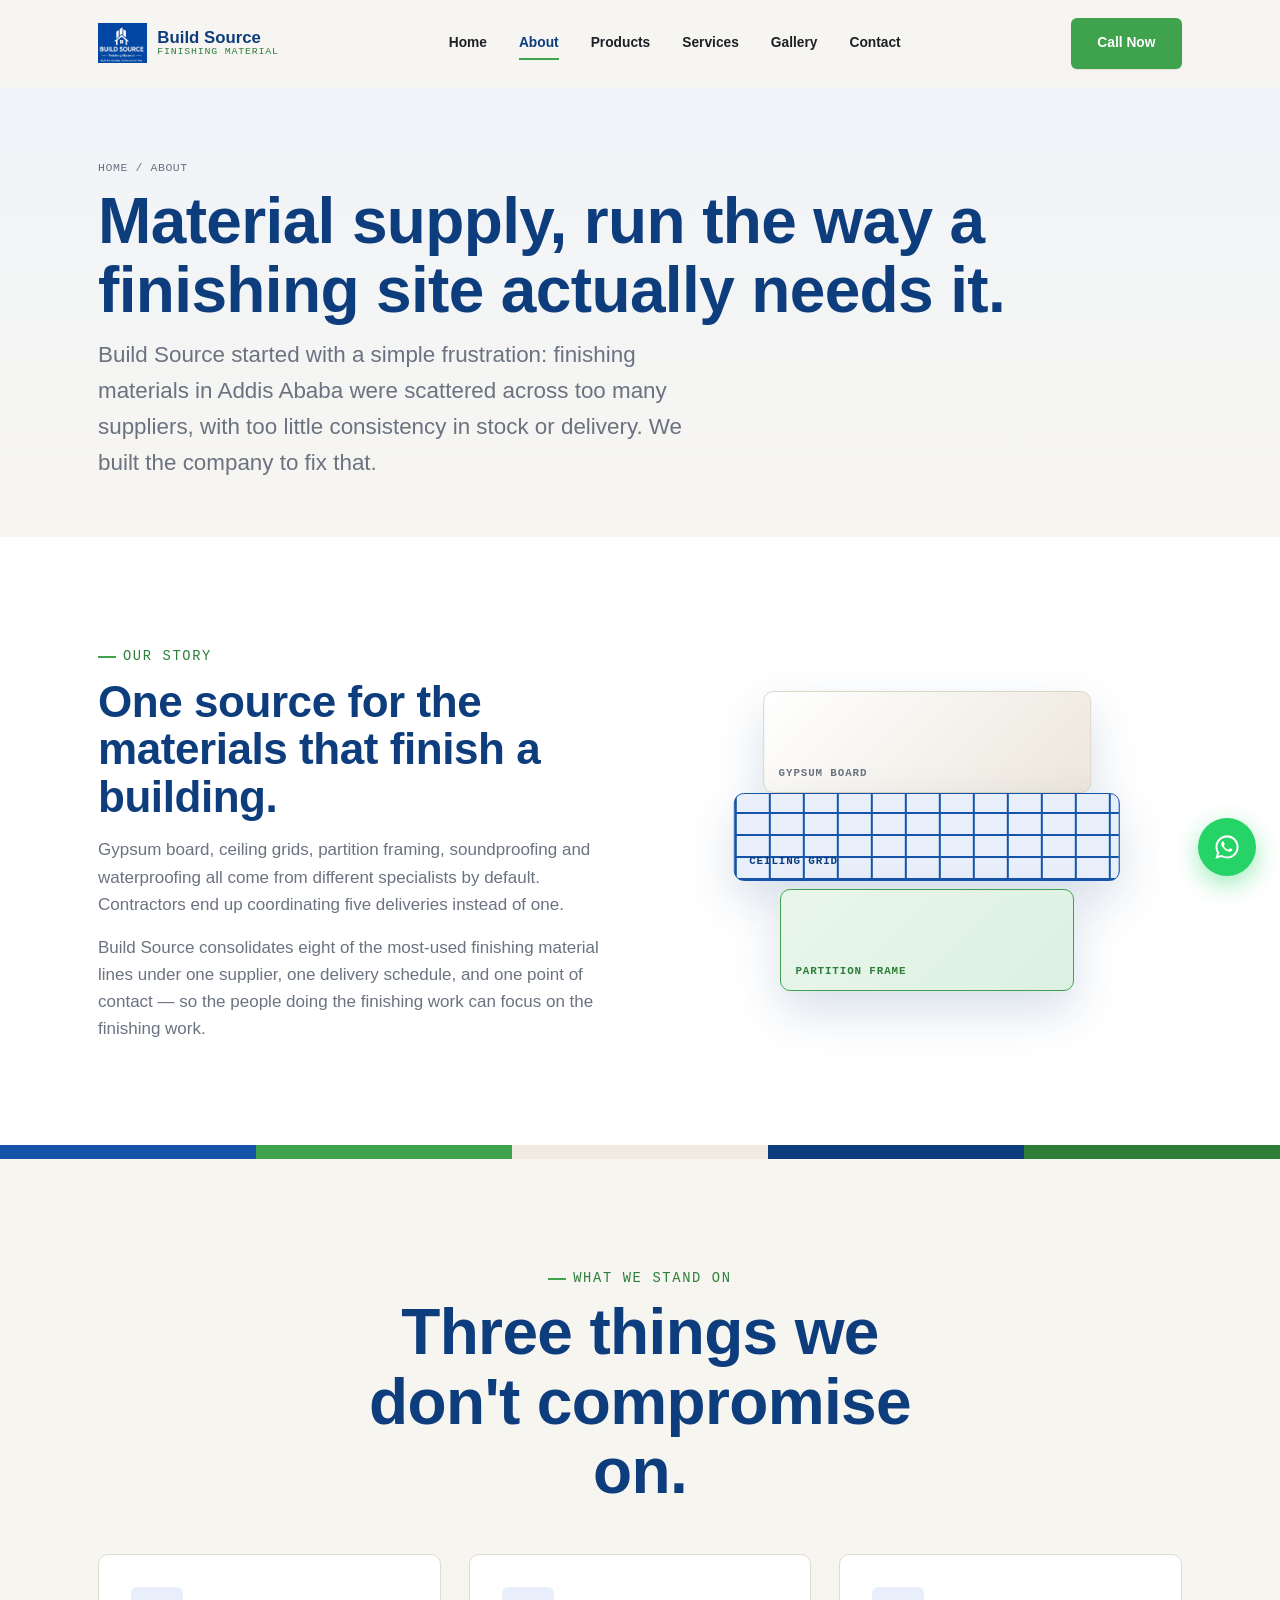
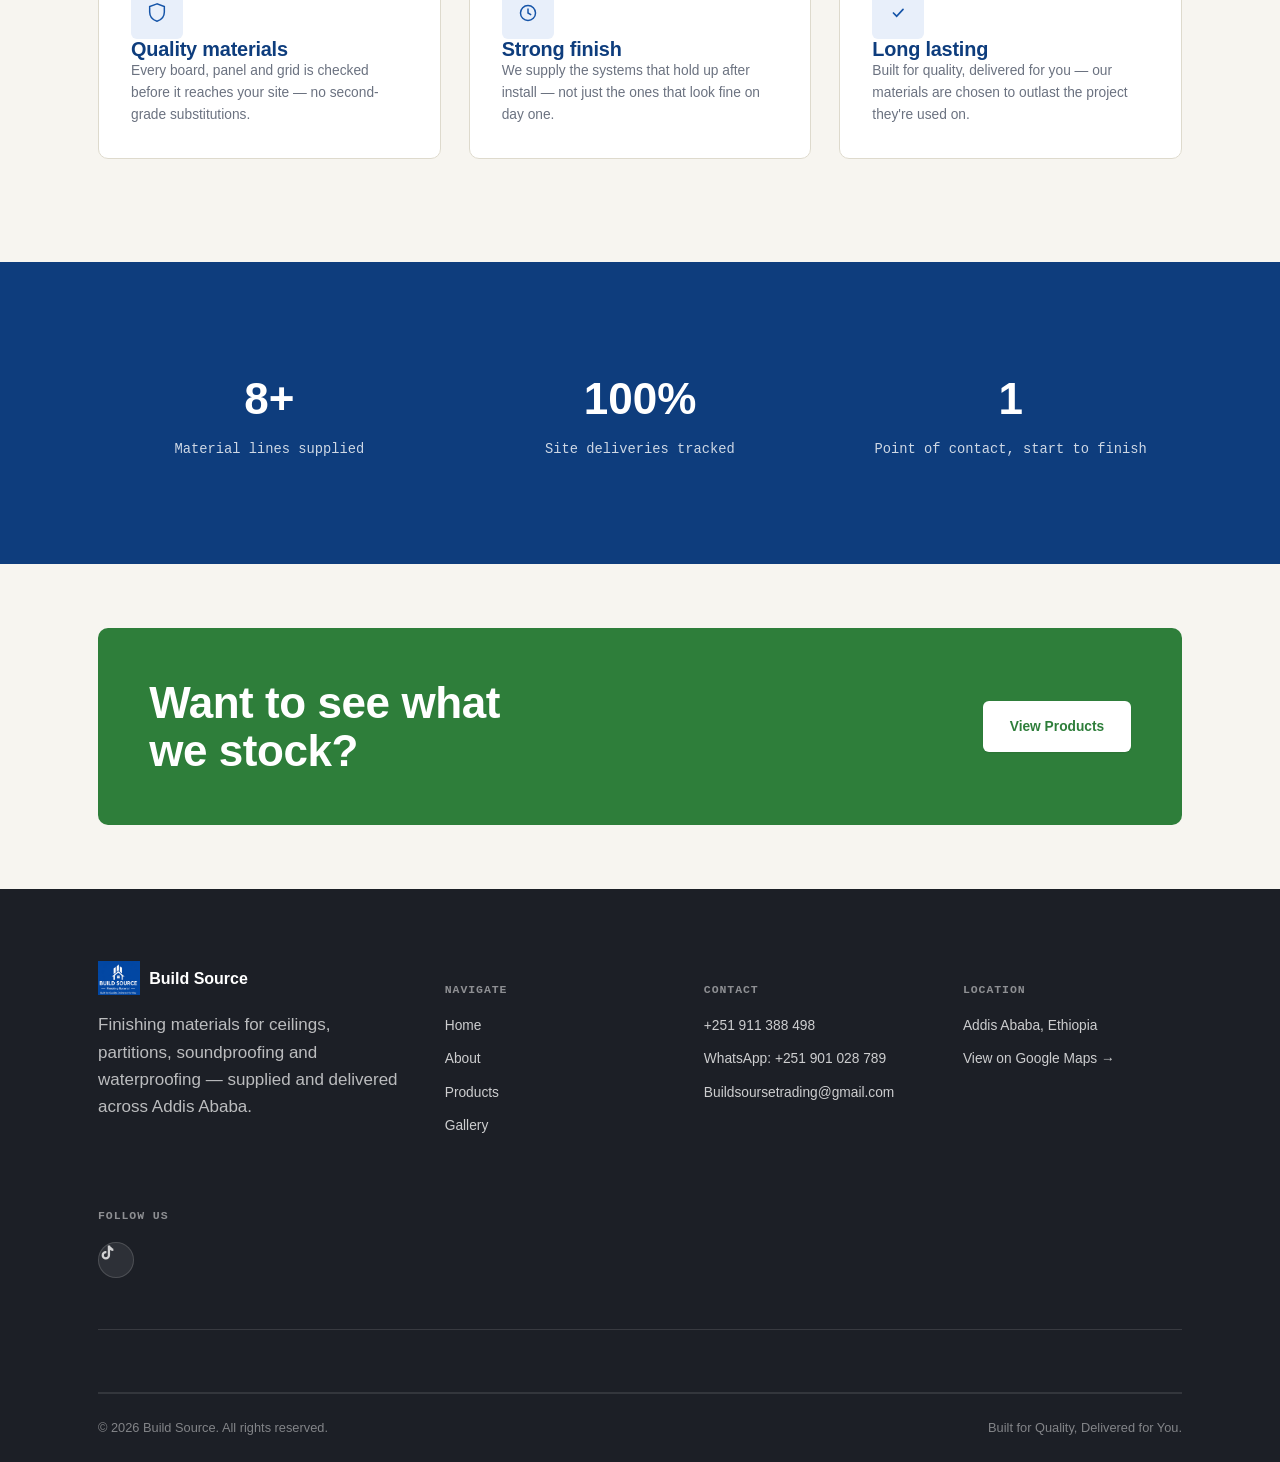
==== commit 4428b6b4: "Add files via upload" ====
--- a/about.html
+++ b/about.html
@@ -138,11 +138,20 @@
         <h5>Contact</h5>
         <a href="tel:+251911388498">+251 911 388 498</a>
         <a href="https://wa.me/251901028789" target="_blank" rel="noopener">WhatsApp: +251 901 028 789</a>
-        <a href="mailto:buildsource@gmail.com">buildsource@gmail.com</a>
+        <a href="mailto:Buildsoursetrading@gmail.com">Buildsoursetrading@gmail.com</a>
       </div>
       <div class="footer-col">
         <h5>Location</h5>
         <p>Addis Ababa, Ethiopia</p>
+        <a href="https://maps.app.goo.gl/7VUdG9PiHASHposQ7" target="_blank" rel="noopener">View on Google Maps →</a>
+      </div>
+      <div class="footer-col">
+        <h5>Follow Us</h5>
+        <div class="footer-social">
+          <a href="https://www.tiktok.com/@buildsourcetrading?_r=1&_t=ZS-97U4F4zvS5d" target="_blank" rel="noopener" aria-label="Build Source on TikTok" class="social-icon">
+            <svg width="18" height="18" viewBox="0 0 24 24" fill="none"><path d="M16.6 5.82c-.93-.61-1.6-1.55-1.85-2.65h-3.05v13.07c0 1.43-1.16 2.6-2.6 2.6a2.6 2.6 0 1 1 0-5.2c.27 0 .53.04.78.11V10.7a5.65 5.65 0 0 0-.78-.05A5.65 5.65 0 0 0 3.45 16.3a5.65 5.65 0 0 0 5.65 5.65 5.65 5.65 0 0 0 5.65-5.65V9.4a7.6 7.6 0 0 0 4.4 1.4V7.75a4.7 4.7 0 0 1-2.55-1.93Z" fill="currentColor"/></svg>
+          </a>
+        </div>
       </div>
     </div>
     <div class="truck-strip" aria-hidden="true">
--- a/main.css
+++ b/main.css
@@ -850,3 +850,104 @@
 .image-preview { width: 100%; max-height: 160px; object-fit: cover; border-radius: var(--radius-sm); margin-bottom: 0.9rem; display: none; }
 .modal-error { color: #B23B3B; font-size: var(--step--1); margin-top: 0.75rem; }
 .modal-actions { display: flex; gap: 0.75rem; justify-content: flex-end; margin-top: 1.5rem; }
+
+
+/* ===================== HERO BANNER 2 (photo-banner style) ===================== */
+.hero-banner2 {
+  position: relative;
+  min-height: clamp(480px, 78vh, 620px);
+  overflow: hidden;
+}
+.hb2-slide {
+  position: absolute; inset: 0;
+  display: flex; align-items: center;
+  opacity: 0; visibility: hidden;
+  transition: opacity 0.8s ease;
+  background: var(--hb2-grad);
+}
+.hb2-slide.is-active { opacity: 1; visibility: visible; z-index: 1; }
+.hb2-pattern {
+  position: absolute; inset: 0;
+  background-image:
+    linear-gradient(rgba(255,255,255,0.06) 1px, transparent 1px),
+    linear-gradient(90deg, rgba(255,255,255,0.06) 1px, transparent 1px);
+  background-size: 44px 44px;
+}
+.hb2-overlay {
+  position: absolute; inset: 0;
+  background: linear-gradient(90deg, rgba(8,20,38,0.72) 0%, rgba(8,20,38,0.35) 55%, rgba(8,20,38,0.1) 100%);
+}
+.hb2-content { position: relative; z-index: 2; max-width: 620px; color: #fff; }
+.hb2-label {
+  display: inline-block; font-family: 'JetBrains Mono', monospace; font-size: 12.5px;
+  letter-spacing: 0.1em; text-transform: uppercase; color: #E3C374; margin-bottom: 16px;
+}
+.hb2-content h1 {
+  font-family: 'Archivo', sans-serif; font-weight: 800;
+  font-size: clamp(2rem, 5vw, 3.2rem); line-height: 1.15; letter-spacing: -0.01em;
+  margin-bottom: 26px;
+}
+.btn-white {
+  display: inline-flex; align-items: center; gap: 8px;
+  background: #fff; color: #0F3D75; font-weight: 700; padding: 13px 26px; border-radius: 4px;
+  transition: transform 0.2s ease, box-shadow 0.2s ease;
+}
+.btn-white:hover { transform: translateY(-2px); box-shadow: 0 10px 22px rgba(0,0,0,0.25); }
+.btn-accent {
+  display: inline-flex; align-items: center; gap: 8px;
+  background: #3FAE49; color: #fff; font-weight: 700; padding: 13px 26px; border-radius: 4px;
+  transition: transform 0.2s ease, box-shadow 0.2s ease;
+}
+.btn-accent:hover { transform: translateY(-2px); box-shadow: 0 10px 22px rgba(63,174,73,0.35); }
+
+.hb2-arrow {
+  position: absolute; top: 50%; transform: translateY(-50%);
+  width: 44px; height: 44px; border-radius: 50%;
+  background: rgba(8,20,38,0.55); border: 1px solid rgba(255,255,255,0.25);
+  color: #fff; display: flex; align-items: center; justify-content: center;
+  cursor: pointer; z-index: 3; transition: background 0.2s ease;
+}
+.hb2-arrow:hover { background: rgba(63,174,73,0.85); }
+.hb2-arrow-prev { left: 18px; }
+.hb2-arrow-next { right: 18px; }
+
+.hb2-dots {
+  position: absolute; left: 0; right: 0; bottom: 22px;
+  display: flex; justify-content: center; gap: 8px; z-index: 3;
+}
+.hb2-dot {
+  width: 9px; height: 9px; border-radius: 50%; border: none; cursor: pointer;
+  background: rgba(255,255,255,0.4); transition: background 0.2s ease, width 0.2s ease;
+}
+.hb2-dot.is-active { background: #E3C374; width: 24px; border-radius: 6px; }
+
+@media (max-width: 760px) {
+  .hero-banner2 { min-height: 520px; }
+  .hb2-arrow { width: 36px; height: 36px; }
+  .hb2-arrow-prev { left: 8px; }
+  .hb2-arrow-next { right: 8px; }
+}
+
+/* ---- Footer social icons ---- */
+.footer-social { display: flex; gap: 10px; margin-top: 4px; }
+.social-icon {
+  width: 36px; height: 36px; border-radius: 50%;
+  background: rgba(255,255,255,0.08); border: 1px solid rgba(255,255,255,0.15);
+  display: flex; align-items: center; justify-content: center; color: #fff;
+  transition: background 0.2s ease, transform 0.2s ease;
+}
+.social-icon:hover { background: #3FAE49; transform: translateY(-2px); }
+
+/* ---- Contact page map card ---- */
+.map-card {
+  display: flex; gap: 16px; align-items: flex-start;
+  background: linear-gradient(135deg, #0F3D75, #1A5DAD);
+  border-radius: var(--radius-md, 8px); padding: 22px; margin-top: 18px; color: #fff;
+}
+.map-card-icon {
+  flex-shrink: 0; width: 46px; height: 46px; border-radius: 50%;
+  background: rgba(255,255,255,0.12); border: 1px solid rgba(255,255,255,0.25);
+  display: flex; align-items: center; justify-content: center;
+}
+.map-card h4 { font-size: 1rem; margin-bottom: 4px; color: #fff; }
+.map-card p { font-size: 0.88rem; color: rgba(255,255,255,0.75); margin: 0; }
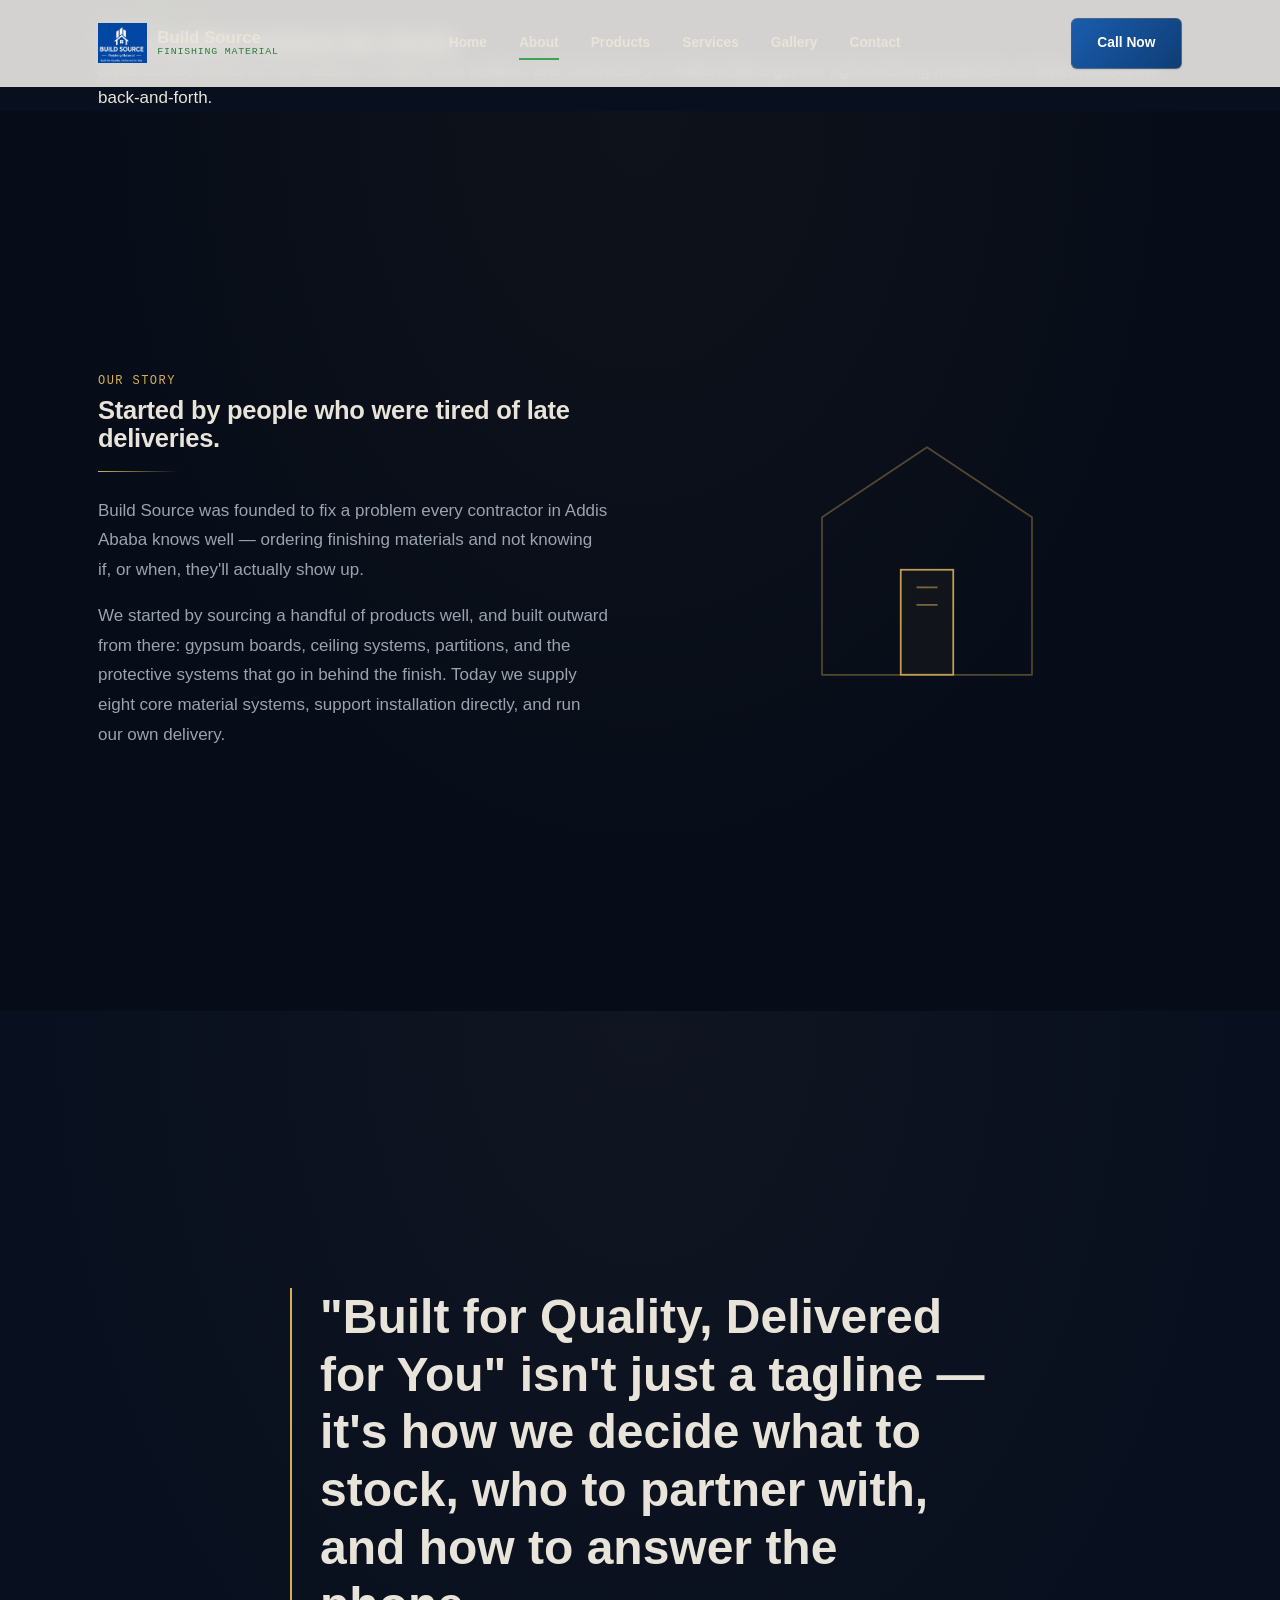
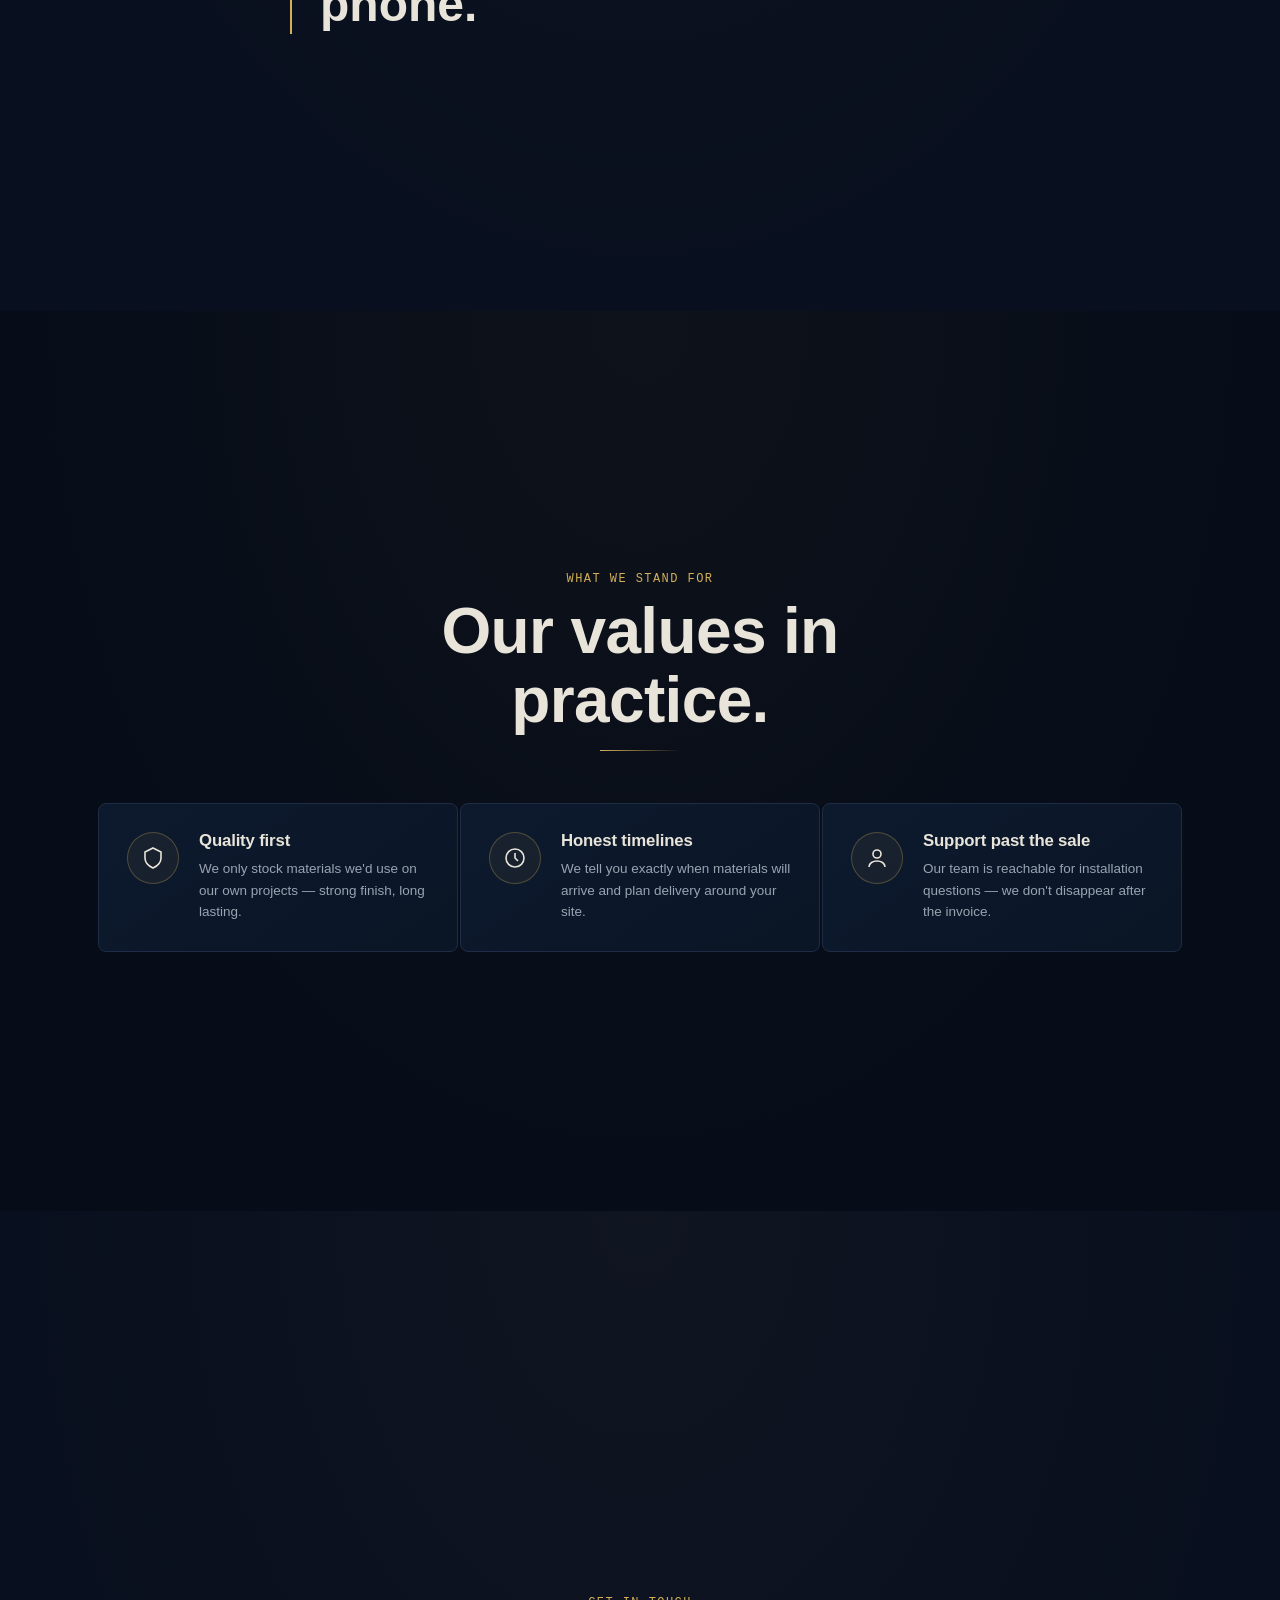
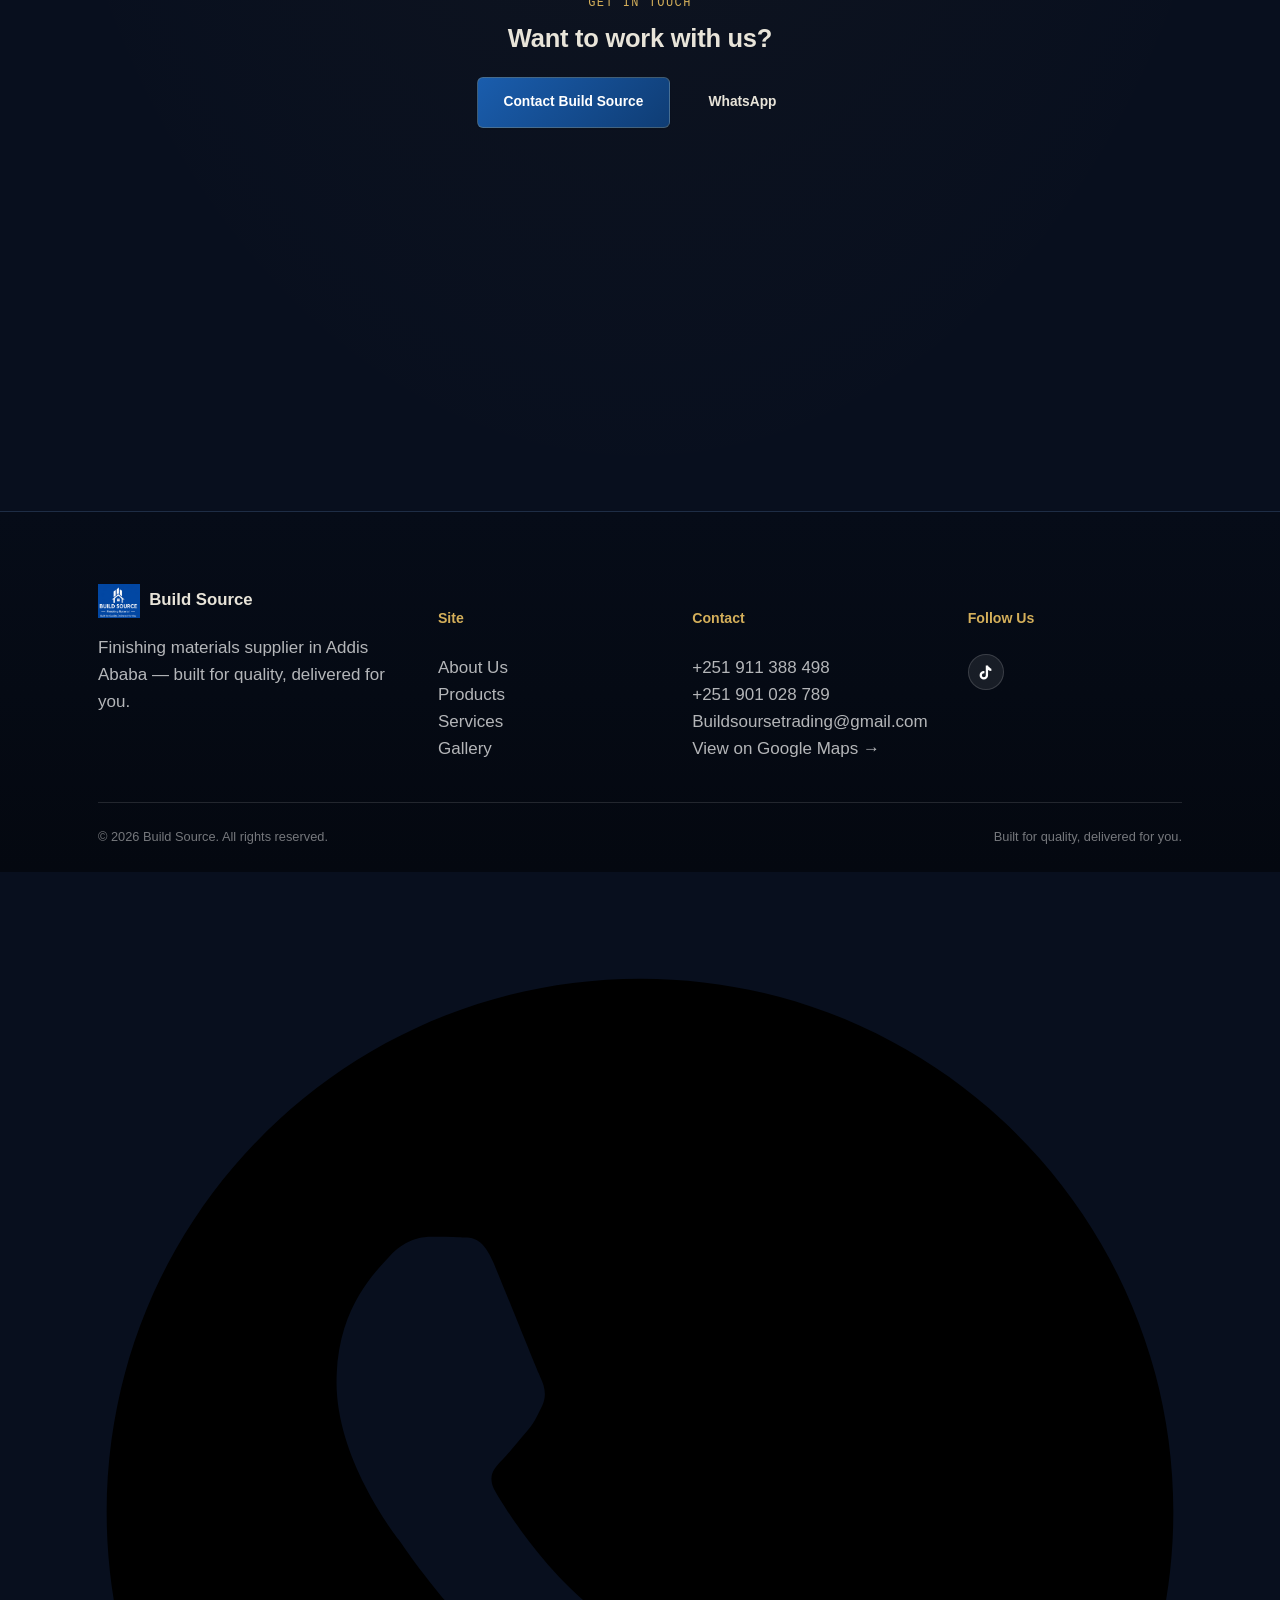
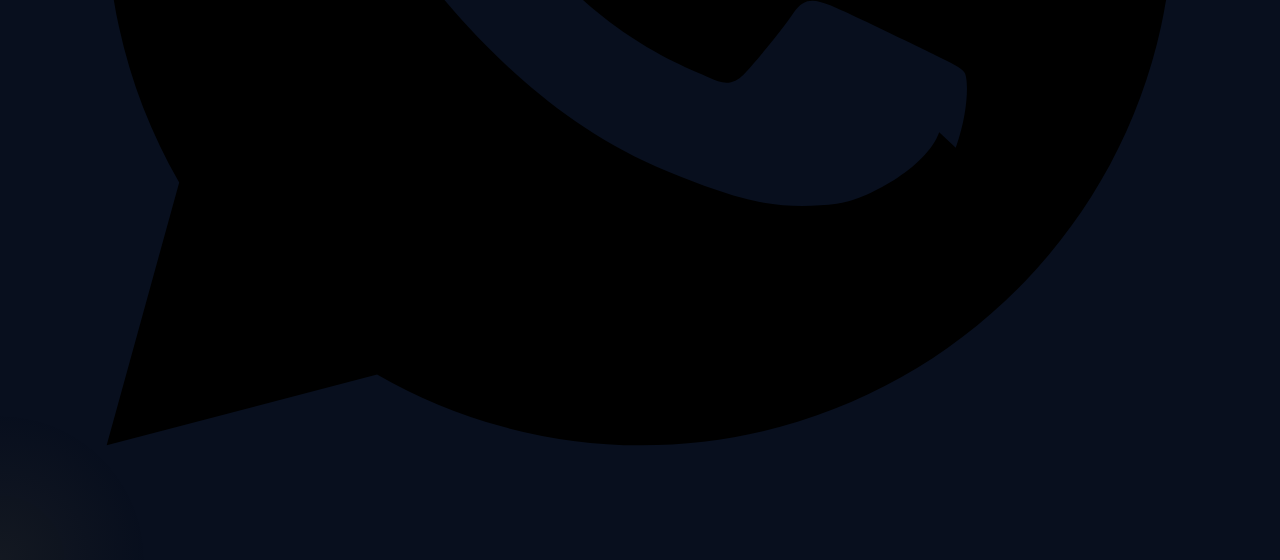
==== commit 1c4a110a: "Add files via upload" ====
--- a/about.html
+++ b/about.html
@@ -1,170 +1,100 @@
 <!DOCTYPE html>
 <html lang="en">
 <head>
-<meta charset="UTF-8">
-<meta name="viewport" content="width=device-width, initial-scale=1.0">
-<title>About Build Source — Finishing Materials | Addis Ababa</title>
-<meta name="description" content="Build Source is a finishing materials supplier in Addis Ababa, built around reliable stock, on-time delivery, and straightforward pricing.">
-<link rel="icon" type="image/png" href="logo.png">
+<meta charset="UTF-8"><meta name="viewport" content="width=device-width, initial-scale=1.0">
+<title>About Us — Build Source</title>
+<link rel="icon" href="logo.png">
 <link rel="preconnect" href="https://fonts.googleapis.com">
-<link rel="preconnect" href="https://fonts.gstatic.com" crossorigin>
 <link href="https://fonts.googleapis.com/css2?family=Archivo:wght@500;700;800&family=Inter:wght@400;500;600;700&family=JetBrains+Mono:wght@500&display=swap" rel="stylesheet">
 <link rel="stylesheet" href="main.css">
 </head>
 <body>
 <a class="skip-link" href="#main">Skip to content</a>
-
-<header class="site-header">
+<header class="site-header" id="siteHeader">
   <div class="container nav-row">
-    <a href="index.html" class="brand">
-      <img src="logo.png" alt="Build Source logo">
-      <span class="brand-text">Build Source<small>Finishing Material</small></span>
-    </a>
+    <a href="index.html" class="brand"><img src="logo.png" alt="Build Source" height="38"><span class="brand-text">Build Source<small>Finishing Material</small></span></a>
     <nav class="nav-links" id="nav-links">
-      <a href="index.html" data-page="index.html">Home</a>
-      <a href="about.html" data-page="about.html">About</a>
-      <a href="products.html" data-page="products.html">Products</a>
-      <a href="services.html" data-page="services.html">Services</a>
-      <a href="gallery.html" data-page="gallery.html">Gallery</a>
-      <a href="contact.html" data-page="contact.html">Contact</a>
-      <a href="tel:+251911388498" class="btn btn-primary nav-mobile-cta">Call Now</a>
+      <a href="index.html" class="nav-link">Home</a><a href="about.html" class="nav-link is-active">About</a><a href="products.html" class="nav-link">Products</a><a href="services.html" class="nav-link">Services</a><a href="gallery.html" class="nav-link">Gallery</a><a href="contact.html" class="nav-link">Contact</a>
     </nav>
-    <div class="nav-actions">
-      <a href="tel:+251911388498" class="btn btn-primary nav-cta">Call Now</a>
-      <button class="nav-toggle" id="nav-toggle" aria-label="Open menu" aria-expanded="false">
-        <span></span><span></span><span></span>
-      </button>
-    </div>
+    <div class="nav-actions"><a href="tel:+251911388498" class="btn btn-primary nav-cta">Call Now</a><button class="nav-toggle" id="nav-toggle" aria-label="Open menu"><span></span><span></span><span></span></button></div>
   </div>
 </header>
-
 <main id="main">
 
-  <section class="page-header">
-    <div class="container">
-      <span class="breadcrumb"><a href="index.html">Home</a> / About</span>
-      <h1>Material supply, run the way a finishing site actually needs it.</h1>
-      <p>Build Source started with a simple frustration: finishing materials in Addis Ababa were scattered across too many suppliers, with too little consistency in stock or delivery. We built the company to fix that.</p>
+  <section class="page-hero">
+    <div class="blueprint-grid"></div>
+    <div class="container page-hero-inner">
+      <span class="eyebrow cin-up"><span class="dot"></span> ABOUT US</span>
+      <h1 class="cin-up" data-word-split>The supplier behind the finish.</h1>
+      <p class="lead cin-up">Build Source exists for one reason: to make sure builders and contractors in Addis Ababa get the right finishing materials, on time, without the back-and-forth.</p>
     </div>
   </section>
 
-  <section class="section section-alt">
+  <section class="cin-section section-alt">
+    <div class="container cin-split">
+      <div class="cin-left">
+        <span class="section-label">Our Story</span>
+        <h2>Started by people who were tired of late deliveries.</h2>
+        <div class="cin-gold-line"></div>
+        <p style="color:var(--bs-steel);line-height:1.75;margin-bottom:16px;">Build Source was founded to fix a problem every contractor in Addis Ababa knows well — ordering finishing materials and not knowing if, or when, they'll actually show up.</p>
+        <p style="color:var(--bs-steel);line-height:1.75;">We started by sourcing a handful of products well, and built outward from there: gypsum boards, ceiling systems, partitions, and the protective systems that go in behind the finish. Today we supply eight core material systems, support installation directly, and run our own delivery.</p>
+      </div>
+      <div class="cin-right" style="display:flex;justify-content:center;align-items:center;">
+        <svg viewBox="0 0 320 320" fill="none" style="width:100%;max-width:280px;opacity:0.9;">
+          <path d="M160 30L280 110V290H40V110L160 30Z" stroke="var(--gold)" stroke-width="2" stroke-linejoin="round" opacity="0.4"/>
+          <rect x="130" y="170" width="60" height="120" stroke="var(--gold)" stroke-width="2" fill="rgba(212,175,90,0.05)"/>
+          <path d="M148 190H172M148 210H172" stroke="var(--gold)" stroke-width="2" opacity="0.6"/>
+        </svg>
+      </div>
+    </div>
+  </section>
+
+  <section class="cin-section">
+    <div class="container" style="text-align:center;">
+      <div class="cin-quote cin-up" style="text-align:left;max-width:700px;margin:0 auto;">
+        "Built for Quality, Delivered for You" isn't just a tagline — it's how we decide what to stock, who to partner with, and how to answer the phone.
+      </div>
+    </div>
+  </section>
+
+  <section class="cin-section section-alt">
     <div class="container">
-      <div class="grid grid-2" style="align-items:center; gap: clamp(2rem,5vw,4rem);">
-        <div>
-          <span class="eyebrow">Our Story</span>
-          <h2 style="font-size: var(--step-3); margin: 0.6rem 0 1rem;">One source for the materials that finish a building.</h2>
-          <p style="color: var(--bs-steel); margin-bottom:1rem;">Gypsum board, ceiling grids, partition framing, soundproofing and waterproofing all come from different specialists by default. Contractors end up coordinating five deliveries instead of one.</p>
-          <p style="color: var(--bs-steel);">Build Source consolidates eight of the most-used finishing material lines under one supplier, one delivery schedule, and one point of contact — so the people doing the finishing work can focus on the finishing work.</p>
+      <div class="section-head cin-up" style="text-align:center;max-width:480px;margin:0 auto 52px;">
+        <span class="section-label">What We Stand For</span>
+        <h2>Our values in practice.</h2>
+        <div class="cin-gold-line" style="margin:14px auto 0;"></div>
+      </div>
+      <div style="display:grid;grid-template-columns:repeat(3,1fr);gap:2px;">
+        <div class="service-icon-card cin-up">
+          <div class="sic-icon"><svg viewBox="0 0 24 24" fill="none" stroke-width="1.6"><path d="M12 2l8 4v6c0 5-3.5 8-8 10-4.5-2-8-5-8-10V6l8-4z" stroke="currentColor"/></svg></div>
+          <div><h3>Quality first</h3><p>We only stock materials we'd use on our own projects — strong finish, long lasting.</p></div>
         </div>
-        <div class="hero-visual" aria-hidden="true" style="height:340px;">
-          <div class="panel-stack">
-            <div class="panel panel-board" style="animation-delay:0s;"><span class="panel-label">Gypsum Board</span></div>
-            <div class="panel panel-grid" style="animation-delay:0.2s;"><span class="panel-label">Ceiling Grid</span></div>
-            <div class="panel panel-frame" style="animation-delay:0.4s;"><span class="panel-label">Partition Frame</span></div>
-          </div>
+        <div class="service-icon-card cin-up">
+          <div class="sic-icon"><svg viewBox="0 0 24 24" fill="none" stroke-width="1.6"><circle cx="12" cy="12" r="9" stroke="currentColor"/><path d="M12 7v5l3 3" stroke="currentColor"/></svg></div>
+          <div><h3>Honest timelines</h3><p>We tell you exactly when materials will arrive and plan delivery around your site.</p></div>
+        </div>
+        <div class="service-icon-card cin-up">
+          <div class="sic-icon"><svg viewBox="0 0 24 24" fill="none" stroke-width="1.6"><circle cx="12" cy="8" r="4" stroke="currentColor"/><path d="M4 21c0-4 4-6 8-6s8 2 8 6" stroke="currentColor"/></svg></div>
+          <div><h3>Support past the sale</h3><p>Our team is reachable for installation questions — we don't disappear after the invoice.</p></div>
         </div>
       </div>
     </div>
   </section>
 
-  <div class="layer-divider" aria-hidden="true"><span></span><span></span><span></span><span></span><span></span></div>
-
-  <section class="section">
-    <div class="container">
-      <div class="section-head center" style="margin-left:auto;margin-right:auto;">
-        <span class="eyebrow">What We Stand On</span>
-        <h2>Three things we don't compromise on.</h2>
-      </div>
-      <div class="grid grid-3">
-        <article class="card fade-up">
-          <div class="product-icon"><svg width="22" height="22" viewBox="0 0 24 24" fill="none"><path d="M12 2L4 5V11C4 16 7.5 19.7 12 21C16.5 19.7 20 16 20 11V5L12 2Z" stroke="#1554A8" stroke-width="1.6"/></svg></div>
-          <h3>Quality materials</h3>
-          <p style="color:var(--bs-steel); font-size: var(--step--1);">Every board, panel and grid is checked before it reaches your site — no second-grade substitutions.</p>
-        </article>
-        <article class="card fade-up">
-          <div class="product-icon"><svg width="22" height="22" viewBox="0 0 24 24" fill="none"><circle cx="12" cy="12" r="8.2" stroke="#1554A8" stroke-width="1.6"/><path d="M12 7V12L15.5 14" stroke="#1554A8" stroke-width="1.6"/></svg></div>
-          <h3>Strong finish</h3>
-          <p style="color:var(--bs-steel); font-size: var(--step--1);">We supply the systems that hold up after install — not just the ones that look fine on day one.</p>
-        </article>
-        <article class="card fade-up">
-          <div class="product-icon"><svg width="22" height="22" viewBox="0 0 24 24" fill="none"><path d="M7 12L10.5 15.5L17.5 8" stroke="#1554A8" stroke-width="1.8" stroke-linecap="round"/></svg></div>
-          <h3>Long lasting</h3>
-          <p style="color:var(--bs-steel); font-size: var(--step--1);">Built for quality, delivered for you — our materials are chosen to outlast the project they're used on.</p>
-        </article>
-      </div>
-    </div>
-  </section>
-
-  <section class="section section-deep">
-    <div class="container">
-      <div class="grid grid-3" style="text-align:center;">
-        <div class="fade-up"><strong style="display:block;font-family:var(--font-display);font-size:var(--step-3);">8+</strong><span style="font-family:var(--font-mono);font-size:var(--step--1);opacity:.8;">Material lines supplied</span></div>
-        <div class="fade-up"><strong style="display:block;font-family:var(--font-display);font-size:var(--step-3);">100%</strong><span style="font-family:var(--font-mono);font-size:var(--step--1);opacity:.8;">Site deliveries tracked</span></div>
-        <div class="fade-up"><strong style="display:block;font-family:var(--font-display);font-size:var(--step-3);">1</strong><span style="font-family:var(--font-mono);font-size:var(--step--1);opacity:.8;">Point of contact, start to finish</span></div>
-      </div>
-    </div>
-  </section>
-
-  <section class="section-tight">
-    <div class="container">
-      <div class="cta-banner fade-up">
-        <h3>Want to see what we stock?</h3>
-        <a href="products.html" class="btn btn-primary">View Products</a>
+  <section class="cin-section" style="text-align:center;">
+    <div class="container" style="max-width:500px;">
+      <span class="section-label cin-up">Get In Touch</span>
+      <h2 class="cin-up" style="margin:12px 0 24px;">Want to work with us?</h2>
+      <div class="cin-up" style="display:flex;gap:12px;justify-content:center;flex-wrap:wrap;">
+        <a class="btn btn-primary" href="contact.html">Contact Build Source</a>
+        <a class="btn btn-green" href="https://wa.me/251901028789" target="_blank" rel="noopener">WhatsApp</a>
       </div>
     </div>
   </section>
 
 </main>
-
-<footer class="site-footer">
-  <div class="container">
-    <div class="footer-grid">
-      <div>
-        <div class="footer-brand">
-          <img src="logo.png" alt="Build Source logo">
-          <strong>Build Source</strong>
-        </div>
-        <p>Finishing materials for ceilings, partitions, soundproofing and waterproofing — supplied and delivered across Addis Ababa.</p>
-      </div>
-      <div class="footer-col">
-        <h5>Navigate</h5>
-        <a href="index.html">Home</a>
-        <a href="about.html">About</a>
-        <a href="products.html">Products</a>
-        <a href="gallery.html">Gallery</a>
-      </div>
-      <div class="footer-col">
-        <h5>Contact</h5>
-        <a href="tel:+251911388498">+251 911 388 498</a>
-        <a href="https://wa.me/251901028789" target="_blank" rel="noopener">WhatsApp: +251 901 028 789</a>
-        <a href="mailto:Buildsoursetrading@gmail.com">Buildsoursetrading@gmail.com</a>
-      </div>
-      <div class="footer-col">
-        <h5>Location</h5>
-        <p>Addis Ababa, Ethiopia</p>
-        <a href="https://maps.app.goo.gl/7VUdG9PiHASHposQ7" target="_blank" rel="noopener">View on Google Maps →</a>
-      </div>
-      <div class="footer-col">
-        <h5>Follow Us</h5>
-        <div class="footer-social">
-          <a href="https://www.tiktok.com/@buildsourcetrading?_r=1&_t=ZS-97U4F4zvS5d" target="_blank" rel="noopener" aria-label="Build Source on TikTok" class="social-icon">
-            <svg width="18" height="18" viewBox="0 0 24 24" fill="none"><path d="M16.6 5.82c-.93-.61-1.6-1.55-1.85-2.65h-3.05v13.07c0 1.43-1.16 2.6-2.6 2.6a2.6 2.6 0 1 1 0-5.2c.27 0 .53.04.78.11V10.7a5.65 5.65 0 0 0-.78-.05A5.65 5.65 0 0 0 3.45 16.3a5.65 5.65 0 0 0 5.65 5.65 5.65 5.65 0 0 0 5.65-5.65V9.4a7.6 7.6 0 0 0 4.4 1.4V7.75a4.7 4.7 0 0 1-2.55-1.93Z" fill="currentColor"/></svg>
-          </a>
-        </div>
-      </div>
-    </div>
-    <div class="truck-strip" aria-hidden="true">
-      <div class="truck-track"></div>
-      <div class="truck-icon"></div>
-    </div>
-    <div class="footer-bottom">
-      <span>© <span data-year></span> Build Source. All rights reserved.</span>
-      <span>Built for Quality, Delivered for You.</span>
-    </div>
-  </div>
-</footer>
-
+<footer class="site-footer"><div class="container"><div class="footer-grid"><div><div class="brand footer-brand"><img src="logo.png" alt="Build Source" height="32"> Build Source</div><p>Finishing materials supplier in Addis Ababa — built for quality, delivered for you.</p></div><div><h5>Site</h5><ul><li><a href="about.html">About Us</a></li><li><a href="products.html">Products</a></li><li><a href="services.html">Services</a></li><li><a href="gallery.html">Gallery</a></li></ul></div><div><h5>Contact</h5><ul><li><a href="tel:+251911388498">+251 911 388 498</a></li><li><a href="https://wa.me/251901028789" target="_blank" rel="noopener">+251 901 028 789</a></li><li><a href="mailto:Buildsoursetrading@gmail.com">Buildsoursetrading@gmail.com</a></li><li><a href="https://maps.app.goo.gl/7VUdG9PiHASHposQ7" target="_blank" rel="noopener">View on Google Maps →</a></li></ul></div><div><h5>Follow Us</h5><div class="footer-social"><a href="https://www.tiktok.com/@buildsourcetrading" target="_blank" rel="noopener" class="social-icon"><svg width="18" height="18" viewBox="0 0 24 24" fill="none"><path d="M16.6 5.82c-.93-.61-1.6-1.55-1.85-2.65h-3.05v13.07c0 1.43-1.16 2.6-2.6 2.6a2.6 2.6 0 1 1 0-5.2c.27 0 .53.04.78.11V10.7a5.65 5.65 0 0 0-.78-.05A5.65 5.65 0 0 0 3.45 16.3a5.65 5.65 0 0 0 5.65 5.65 5.65 5.65 0 0 0 5.65-5.65V9.4a7.6 7.6 0 0 0 4.4 1.4V7.75a4.7 4.7 0 0 1-2.55-1.93Z" fill="currentColor"/></svg></a></div></div></div><div class="footer-bottom"><div>© 2026 Build Source. All rights reserved.</div><div>Built for quality, delivered for you.</div></div></div></footer>
+<a class="wa-float" href="https://wa.me/251901028789" aria-label="WhatsApp" target="_blank" rel="noopener"><svg viewBox="0 0 24 24"><path d="M12.01 2C6.48 2 2 6.48 2 12c0 1.85.5 3.58 1.36 5.07L2 22l5.07-1.33A9.93 9.93 0 0012.01 22C17.54 22 22 17.52 22 12S17.54 2 12.01 2zm5.6 14.13c-.24.67-1.39 1.28-1.92 1.34-.49.06-1.1.08-1.78-.11-.41-.12-.94-.3-1.61-.59-2.84-1.22-4.69-4.07-4.83-4.26-.14-.19-1.16-1.54-1.16-2.94 0-1.4.74-2.08 1-2.37.26-.29.57-.36.76-.36.19 0 .38 0 .55.01.17.01.41-.07.64.49.24.58.81 2 .88 2.15.07.15.12.33.02.53-.1.2-.15.32-.3.49-.15.17-.31.38-.44.51-.15.15-.3.31-.13.6.17.29.76 1.25 1.63 2.02 1.12 1 2.06 1.31 2.36 1.46.3.15.48.13.66-.05.18-.18.74-.86.94-1.16.2-.3.4-.25.66-.15.27.1 1.7.8 1.99.94.29.15.49.22.56.34.07.13.07.74-.17 1.4z"/></svg></a>
 <script src="main.js"></script>
 </body>
 </html>
--- a/main.css
+++ b/main.css
@@ -5,20 +5,25 @@
    =========================================================== */
 
 :root {
-  /* Color */
+  /* Color — dark navy luxury palette */
   --bs-blue: #1554A8;
-  --bs-blue-deep: #0E3D7D;
-  --bs-blue-pale: #E8EFFA;
+  --bs-blue-deep: #0A1F3D;
+  --bs-blue-pale: #0F2D5A;
   --bs-green: #3FA34D;
   --bs-green-deep: #2E7E3A;
-  --bs-green-pale: #E9F6EC;
-  --bs-paper: #F7F5F0;       /* warm off-white, like raw gypsum */
-  --bs-paper-deep: #EFEBE2;
-  --bs-charcoal: #1C1F26;
-  --bs-steel: #6B7280;
-  --bs-steel-light: #D8D4C8;
-  --bs-line: #DEDACD;
+  --bs-green-pale: #0E2A12;
+  --bs-paper: #080F1E;        /* deep navy base */
+  --bs-paper-deep: #060C18;
+  --bs-charcoal: #E8E4D9;     /* light text on dark bg */
+  --bs-steel: #9AA3B0;
+  --bs-steel-light: #2A3548;
+  --bs-line: #1E2D45;
   --bs-white: #FFFFFF;
+  /* Gold accents */
+  --gold: #D4AF5A;
+  --gold-light: #E8CC7A;
+  --gold-dark: #B8932A;
+  --gold-glow: rgba(212,175,90,0.18);
 
   /* Type */
   --font-display: "Archivo", "Helvetica Neue", Arial, sans-serif;
@@ -66,6 +71,10 @@
   line-height: 1.6;
   -webkit-font-smoothing: antialiased;
 }
+/* Luxury scrollbar */
+::-webkit-scrollbar { width: 6px; }
+::-webkit-scrollbar-track { background: #060C18; }
+::-webkit-scrollbar-thumb { background: var(--gold-dark); border-radius: 3px; }
 img { max-width: 100%; display: block; }
 a { color: inherit; text-decoration: none; }
 ul { margin: 0; padding: 0; list-style: none; }
@@ -75,7 +84,7 @@
   margin: 0;
   line-height: 1.08;
   letter-spacing: -0.01em;
-  color: var(--bs-blue-deep);
+  color: var(--bs-charcoal);
 }
 p { margin: 0; }
 
@@ -132,8 +141,8 @@
 .btn-primary:hover { background: var(--bs-green-deep); box-shadow: var(--shadow-md); }
 .btn-secondary {
   background: transparent;
-  color: var(--bs-blue-deep);
-  border-color: var(--bs-blue-deep);
+  color: var(--bs-charcoal);
+  border-color: var(--bs-charcoal);
 }
 .btn-secondary:hover { background: var(--bs-blue-deep); color: var(--bs-white); }
 .btn-ghost {
@@ -173,7 +182,7 @@
   font-family: var(--font-display);
   font-weight: 800;
   font-size: 1.05rem;
-  color: var(--bs-blue-deep);
+  color: var(--bs-charcoal);
 }
 .brand img { height: 40px; width: auto; transition: height 0.3s var(--ease); }
 .site-header.is-scrolled .brand img { height: 32px; }
@@ -209,7 +218,7 @@
 }
 .nav-links a:hover::after,
 .nav-links a.is-active::after { width: 100%; }
-.nav-links a.is-active { color: var(--bs-blue-deep); }
+.nav-links a.is-active { color: var(--bs-charcoal); }
 
 .nav-actions { display: flex; align-items: center; gap: 0.9rem; }
 .nav-cta { display: none; }
@@ -297,7 +306,7 @@
   display: block;
   font-family: var(--font-display);
   font-size: var(--step-2);
-  color: var(--bs-blue-deep);
+  color: var(--bs-charcoal);
   font-weight: 800;
 }
 .hero-meta-item span { color: var(--bs-steel); }
@@ -345,7 +354,7 @@
   border: 1px solid var(--bs-blue);
   animation-delay: 0.4s;
 }
-.panel-grid .panel-label { color: var(--bs-blue-deep); }
+.panel-grid .panel-label { color: var(--bs-charcoal); }
 .panel-frame {
   top: 64%;
   width: 70%;
@@ -462,7 +471,7 @@
   border-radius: var(--radius-sm);
   background: var(--bs-blue-pale);
   display: flex; align-items: center; justify-content: center;
-  color: var(--bs-blue-deep);
+  color: var(--bs-charcoal);
 }
 .product-card h3 { font-size: var(--step-1); }
 .product-card p { color: var(--bs-steel); font-size: var(--step--1); }
@@ -617,7 +626,7 @@
   font-size: var(--step--1);
   font-weight: 600;
   margin-bottom: 0.45rem;
-  color: var(--bs-blue-deep);
+  color: var(--bs-charcoal);
 }
 .form-field input,
 .form-field textarea,
@@ -678,7 +687,7 @@
   padding: 3rem 1rem;
   color: var(--bs-steel);
 }
-.empty-state h4 { color: var(--bs-blue-deep); margin-bottom: 0.5rem; }
+.empty-state h4 { color: var(--bs-charcoal); margin-bottom: 0.5rem; }
 
 /* ===================== PRODUCT / GALLERY THUMBS ===================== */
 .product-thumb, .gallery-thumb {
@@ -697,7 +706,7 @@
 .product-price {
   font-family: var(--font-mono);
   font-size: var(--step--1);
-  color: var(--bs-blue-deep);
+  color: var(--bs-charcoal);
   font-weight: 600;
 }
 .gallery-card { padding: 0; overflow: hidden; }
@@ -721,8 +730,8 @@
   color: var(--bs-steel);
   transition: all 0.2s var(--ease);
 }
-.filter-pill:hover { border-color: var(--bs-blue); color: var(--bs-blue-deep); }
-.filter-pill.is-active-filter { background: var(--bs-blue-deep); border-color: var(--bs-blue-deep); color: var(--bs-white); }
+.filter-pill:hover { border-color: var(--bs-blue); color: var(--bs-charcoal); }
+.filter-pill.is-active-filter { background: var(--bs-blue-deep); border-color: var(--bs-charcoal); color: var(--bs-white); }
 
 /* ===================== SERVICES PAGE ===================== */
 .service-block {
@@ -757,7 +766,7 @@
   margin-bottom: 1.6rem;
 }
 .contact-info-item .product-icon { flex-shrink: 0; }
-.contact-info-item h4 { font-size: 1rem; margin-bottom: 0.2rem; color: var(--bs-blue-deep); }
+.contact-info-item h4 { font-size: 1rem; margin-bottom: 0.2rem; color: var(--bs-charcoal); }
 .contact-info-item p, .contact-info-item a { color: var(--bs-steel); font-size: var(--step--1); display: block; }
 .contact-info-item a:hover { color: var(--bs-blue); }
 .contact-card { background: var(--bs-white); border: 1px solid var(--bs-line); border-radius: var(--radius-md); padding: clamp(1.75rem, 4vw, 2.5rem); box-shadow: var(--shadow-sm); }
@@ -809,7 +818,7 @@
   border: 1.5px solid var(--bs-line);
   color: var(--bs-steel);
 }
-.admin-tab.is-active-tab { background: var(--bs-blue-deep); border-color: var(--bs-blue-deep); color: var(--bs-white); }
+.admin-tab.is-active-tab { background: var(--bs-blue-deep); border-color: var(--bs-charcoal); color: var(--bs-white); }
 .admin-panel-head { display: flex; justify-content: space-between; align-items: center; margin-bottom: 1.25rem; }
 
 .admin-table-wrap { background: var(--bs-white); border: 1px solid var(--bs-line); border-radius: var(--radius-md); overflow-x: auto; }
@@ -951,3 +960,1272 @@
 }
 .map-card h4 { font-size: 1rem; margin-bottom: 4px; color: #fff; }
 .map-card p { font-size: 0.88rem; color: rgba(255,255,255,0.75); margin: 0; }
+
+/* =============================================================
+   LUXURY LAYER — animations, hover effects, gold accents
+   ============================================================= */
+
+/* --- Gold selection highlight --- */
+::selection { background: var(--gold); color: #080F1E; }
+
+/* --- Smooth reveal animations --- */
+@keyframes lux-fade-up {
+  from { opacity: 0; transform: translateY(28px); }
+  to   { opacity: 1; transform: translateY(0); }
+}
+@keyframes lux-fade-in {
+  from { opacity: 0; }
+  to   { opacity: 1; }
+}
+@keyframes lux-slide-right {
+  from { opacity: 0; transform: translateX(-24px); }
+  to   { opacity: 1; transform: translateX(0); }
+}
+@keyframes gold-shimmer {
+  0%   { background-position: -200% center; }
+  100% { background-position: 200% center; }
+}
+
+.lux-reveal {
+  opacity: 0;
+  transform: translateY(28px);
+  transition: opacity 0.75s var(--ease), transform 0.75s var(--ease);
+}
+.lux-reveal.is-visible {
+  opacity: 1;
+  transform: translateY(0);
+}
+.lux-reveal-delay-1 { transition-delay: 0.1s; }
+.lux-reveal-delay-2 { transition-delay: 0.2s; }
+.lux-reveal-delay-3 { transition-delay: 0.3s; }
+.lux-reveal-delay-4 { transition-delay: 0.4s; }
+
+/* --- Gold divider line --- */
+.gold-divider {
+  display: block; width: 48px; height: 2px;
+  background: linear-gradient(90deg, var(--gold), var(--gold-light), var(--gold));
+  background-size: 200% 100%;
+  animation: gold-shimmer 3s linear infinite;
+  margin: 14px 0 20px;
+  border-radius: 2px;
+}
+
+/* --- Section headers gold accent --- */
+.section-label {
+  font-family: var(--font-mono);
+  font-size: 12px; letter-spacing: 0.12em; text-transform: uppercase;
+  color: var(--gold); margin-bottom: 6px; display: block;
+}
+
+/* --- Product cards — luxury hover --- */
+.product-card {
+  background: linear-gradient(145deg, #0D1A2E, #111D33) !important;
+  border: 1px solid var(--bs-line) !important;
+  transition: transform 0.4s var(--ease), box-shadow 0.4s var(--ease), border-color 0.4s ease !important;
+  position: relative;
+  overflow: hidden;
+}
+.product-card::before {
+  content: '';
+  position: absolute; inset: 0;
+  background: linear-gradient(135deg, var(--gold-glow) 0%, transparent 60%);
+  opacity: 0;
+  transition: opacity 0.4s ease;
+  pointer-events: none;
+}
+.product-card:hover {
+  transform: translateY(-8px) !important;
+  box-shadow: 0 20px 48px rgba(212,175,90,0.18), 0 0 0 1px var(--gold) !important;
+  border-color: var(--gold) !important;
+}
+.product-card:hover::before { opacity: 1; }
+.product-card h3 { color: var(--bs-charcoal) !important; }
+.product-card p  { color: var(--bs-steel) !important; }
+.product-card .product-price { color: var(--gold) !important; }
+.product-card .product-icon { background: var(--gold-glow) !important; border: 1px solid rgba(212,175,90,0.3) !important; }
+.product-card .product-icon svg { stroke: var(--gold) !important; }
+.product-card .product-cat { background: rgba(212,175,90,0.1) !important; color: var(--gold) !important; }
+
+/* --- Why / value cards --- */
+.why-card, .value-card {
+  background: linear-gradient(145deg, #0D1A2E, #111D33);
+  border: 1px solid var(--bs-line);
+  border-radius: var(--radius-md);
+  padding: 28px;
+  transition: transform 0.4s var(--ease), border-color 0.35s ease, box-shadow 0.4s ease;
+}
+.why-card:hover, .value-card:hover {
+  transform: translateY(-6px);
+  border-color: var(--gold);
+  box-shadow: 0 16px 40px rgba(212,175,90,0.14);
+}
+
+/* --- Service cards --- */
+.service-card {
+  background: linear-gradient(145deg, #0D1A2E, #111D33);
+  border: 1px solid var(--bs-line);
+  border-radius: var(--radius-md);
+  padding: 32px 28px;
+  transition: transform 0.4s var(--ease), border-color 0.35s ease, box-shadow 0.4s ease;
+  position: relative; overflow: hidden;
+}
+.service-card::after {
+  content: '';
+  position: absolute; bottom: 0; left: 0; right: 0;
+  height: 2px;
+  background: linear-gradient(90deg, transparent, var(--gold), transparent);
+  transform: scaleX(0);
+  transition: transform 0.4s var(--ease);
+}
+.service-card:hover { transform: translateY(-6px); border-color: rgba(212,175,90,0.3); box-shadow: 0 16px 40px rgba(212,175,90,0.12); }
+.service-card:hover::after { transform: scaleX(1); }
+
+/* --- Testimonial cards --- */
+.testimonial-card {
+  background: linear-gradient(145deg, #0D1A2E, #111D33) !important;
+  border: 1px solid var(--bs-line) !important;
+  transition: transform 0.4s var(--ease), border-color 0.35s ease !important;
+}
+.testimonial-card:hover { transform: translateY(-5px) !important; border-color: rgba(212,175,90,0.4) !important; }
+.testimonial-card .stars { color: var(--gold) !important; }
+
+/* --- Navigation luxury --- */
+.site-nav { border-bottom: 1px solid transparent; transition: border-color 0.3s ease, background 0.3s ease; }
+.site-nav.is-scrolled { background: rgba(8,15,30,0.92) !important; backdrop-filter: blur(14px); border-bottom-color: var(--bs-line); }
+.nav-link { position: relative; }
+.nav-link::after { content: ''; position: absolute; left: 0; bottom: -2px; width: 0; height: 1px; background: var(--gold); transition: width 0.3s ease; }
+.nav-link:hover::after, .nav-link.is-active::after { width: 100%; }
+.nav-link:hover { color: var(--gold) !important; }
+
+/* --- Buttons gold treatment --- */
+.btn-primary {
+  background: linear-gradient(135deg, #1A5DAD, #0F3D75) !important;
+  border: 1px solid rgba(212,175,90,0.25) !important;
+  position: relative; overflow: hidden;
+  transition: transform 0.3s ease, box-shadow 0.3s ease !important;
+}
+.btn-primary::after {
+  content: '';
+  position: absolute; top: 0; left: -100%; width: 60%; height: 100%;
+  background: linear-gradient(90deg, transparent, rgba(212,175,90,0.15), transparent);
+  transition: left 0.5s ease;
+}
+.btn-primary:hover { transform: translateY(-2px) !important; box-shadow: 0 10px 28px rgba(15,61,117,0.4), 0 0 0 1px rgba(212,175,90,0.3) !important; }
+.btn-primary:hover::after { left: 140%; }
+
+.btn-gold {
+  background: linear-gradient(135deg, var(--gold), var(--gold-dark)) !important;
+  color: #080F1E !important;
+  font-weight: 700;
+  border: none !important;
+  box-shadow: 0 4px 18px rgba(212,175,90,0.25);
+  transition: transform 0.3s ease, box-shadow 0.3s ease !important;
+}
+.btn-gold:hover { transform: translateY(-2px) !important; box-shadow: 0 12px 30px rgba(212,175,90,0.4) !important; }
+
+.btn-white:hover { box-shadow: 0 8px 24px rgba(255,255,255,0.2) !important; }
+.btn-accent:hover { box-shadow: 0 8px 24px rgba(63,163,77,0.35) !important; }
+
+/* --- Contact info items --- */
+.contact-info-item {
+  background: linear-gradient(145deg, #0D1A2E, #111D33);
+  border: 1px solid var(--bs-line);
+  border-radius: var(--radius-md);
+  padding: 18px 20px;
+  transition: border-color 0.3s ease, transform 0.3s ease;
+  display: flex; align-items: center; gap: 14px;
+}
+.contact-info-item:hover { border-color: var(--gold); transform: translateX(5px); }
+.contact-info-item h4 { color: var(--gold); font-size: 12px; letter-spacing: 0.08em; text-transform: uppercase; margin-bottom: 3px; }
+
+/* --- Footer luxury --- */
+.site-footer {
+  background: linear-gradient(180deg, #060C18, #040810) !important;
+  border-top: 1px solid var(--bs-line) !important;
+}
+.site-footer h5 { color: var(--gold) !important; }
+.site-footer a:hover { color: var(--gold) !important; }
+
+/* --- Gold border glow on focus --- */
+input:focus, textarea:focus, select:focus {
+  border-color: var(--gold) !important;
+  box-shadow: 0 0 0 3px rgba(212,175,90,0.12) !important;
+  outline: none;
+}
+
+/* --- Delivery strip upgrade --- */
+.delivery-strip {
+  background: linear-gradient(135deg, #080F1E, #0A1929) !important;
+  border-top: 1px solid var(--bs-line);
+  border-bottom: 1px solid var(--bs-line);
+}
+.delivery-strip h3 { color: var(--gold) !important; }
+
+/* --- Section alternating backgrounds --- */
+.section-alt { background: #060C18 !important; }
+.section-main { background: #080F1E !important; }
+
+/* --- Stat numbers in gold --- */
+.stat-number, .hero-meta-item strong { color: var(--gold) !important; }
+
+/* --- Gallery project cards --- */
+.project-card {
+  background: linear-gradient(145deg, #0D1A2E, #111D33) !important;
+  border: 1px solid var(--bs-line) !important;
+  overflow: hidden;
+  transition: transform 0.4s var(--ease), box-shadow 0.4s ease, border-color 0.4s ease !important;
+}
+.project-card:hover {
+  transform: translateY(-8px) scale(1.01) !important;
+  box-shadow: 0 20px 50px rgba(212,175,90,0.16) !important;
+  border-color: var(--gold) !important;
+}
+.project-card img {
+  transition: transform 0.6s var(--ease);
+}
+.project-card:hover img { transform: scale(1.06); }
+
+/* --- Page hero dark tint --- */
+.page-hero-inner { position: relative; z-index: 2; }
+
+/* --- Admin panel dark mode --- */
+.admin-shell { background: #080F1E !important; }
+.admin-card { background: #0D1A2E !important; border-color: var(--bs-line) !important; }
+.admin-table th { color: var(--gold) !important; border-color: var(--bs-line) !important; }
+.admin-table td { border-color: var(--bs-line) !important; }
+.admin-tab.is-active { color: var(--gold) !important; border-bottom-color: var(--gold) !important; }
+
+
+/* =============================================================
+   CINEMATIC SYSTEM — Build Source luxury animation layer
+   ============================================================= */
+
+/* ---- Word split animation ---- */
+@keyframes cin-word-in {
+  from { opacity: 0; transform: translateY(22px); filter: blur(4px); }
+  to   { opacity: 1; transform: translateY(0);    filter: blur(0); }
+}
+.cin-word {
+  display: inline-block;
+  opacity: 0;
+  animation: cin-word-in 0.65s cubic-bezier(0.22,1,0.36,1) forwards;
+}
+
+/* ---- Zoom-fade reveal ---- */
+@keyframes cin-zoom-fade {
+  from { opacity: 0; transform: scale(0.94) translateY(20px); }
+  to   { opacity: 1; transform: scale(1)    translateY(0); }
+}
+[data-cin] {
+  opacity: 0;
+  transform: scale(0.94) translateY(20px);
+  transition: opacity 0.75s cubic-bezier(0.22,1,0.36,1),
+              transform 0.75s cubic-bezier(0.22,1,0.36,1);
+}
+[data-cin].cin-visible {
+  opacity: 1;
+  transform: scale(1) translateY(0);
+}
+[data-cin][data-cin-delay="0.1"].cin-visible { transition-delay: 0.1s; }
+[data-cin][data-cin-delay="0.2"].cin-visible { transition-delay: 0.2s; }
+[data-cin][data-cin-delay="0.3"].cin-visible { transition-delay: 0.3s; }
+[data-cin][data-cin-delay="0.4"].cin-visible { transition-delay: 0.4s; }
+[data-cin][data-cin-delay="0.5"].cin-visible { transition-delay: 0.5s; }
+[data-cin][data-cin-delay="0.6"].cin-visible { transition-delay: 0.6s; }
+
+/* Slide from left */
+[data-cin="left"] {
+  opacity: 0;
+  transform: translateX(-40px);
+  transition: opacity 0.75s cubic-bezier(0.22,1,0.36,1),
+              transform 0.75s cubic-bezier(0.22,1,0.36,1);
+}
+[data-cin="left"].cin-visible { opacity: 1; transform: translateX(0); }
+
+/* Slide from right */
+[data-cin="right"] {
+  opacity: 0;
+  transform: translateX(40px);
+  transition: opacity 0.75s cubic-bezier(0.22,1,0.36,1),
+              transform 0.75s cubic-bezier(0.22,1,0.36,1);
+}
+[data-cin="right"].cin-visible { opacity: 1; transform: translateX(0); }
+
+/* ---- Parallax hero ---- */
+[data-parallax] {
+  background-attachment: fixed;
+}
+@media (max-width: 768px) {
+  [data-parallax] { background-attachment: scroll; }
+}
+
+/* ---- Cinematic section styling ---- */
+.cin-section {
+  padding: clamp(5rem, 10vw, 8rem) 0;
+  position: relative;
+  overflow: hidden;
+}
+.cin-section::before {
+  content: '';
+  position: absolute; inset: 0;
+  background: radial-gradient(ellipse at 50% 0%, rgba(212,175,90,0.04) 0%, transparent 70%);
+  pointer-events: none;
+}
+
+/* ---- Gold section number ---- */
+.cin-section-num {
+  font-family: var(--font-mono);
+  font-size: 11px; letter-spacing: 0.14em; color: var(--gold);
+  text-transform: uppercase; display: flex; align-items: center; gap: 10px;
+  margin-bottom: 16px;
+}
+.cin-section-num::after {
+  content: ''; flex: 1; max-width: 40px; height: 1px;
+  background: linear-gradient(90deg, var(--gold), transparent);
+}
+
+/* ---- Cinematic hero text ---- */
+.cin-hero-eyebrow {
+  font-family: var(--font-mono);
+  font-size: 12px; letter-spacing: 0.14em; color: var(--gold);
+  text-transform: uppercase; margin-bottom: 20px;
+  display: flex; align-items: center; gap: 10px;
+  opacity: 0; animation: cin-word-in 0.6s 0.2s forwards;
+}
+.cin-hero-eyebrow::before {
+  content: ''; width: 30px; height: 1px; background: var(--gold);
+}
+.cin-hero-title {
+  font-size: clamp(2.4rem, 6vw, 5rem);
+  font-weight: 800; line-height: 1.05; color: #fff;
+  letter-spacing: -0.02em; margin-bottom: 22px;
+}
+.cin-hero-sub {
+  font-size: clamp(1rem, 1.5vw, 1.15rem); color: rgba(255,255,255,0.72);
+  line-height: 1.7; max-width: 520px; margin-bottom: 32px;
+  opacity: 0; animation: cin-word-in 0.6s 0.5s forwards;
+}
+
+/* ---- Stats counter ---- */
+.cin-stats {
+  display: flex; gap: clamp(20px, 4vw, 50px);
+  margin-top: 40px; flex-wrap: wrap;
+}
+.cin-stat {
+  border-left: 2px solid rgba(212,175,90,0.4);
+  padding-left: 16px;
+  opacity: 0; animation: cin-word-in 0.6s forwards;
+}
+.cin-stat:nth-child(1) { animation-delay: 0.7s; }
+.cin-stat:nth-child(2) { animation-delay: 0.85s; }
+.cin-stat:nth-child(3) { animation-delay: 1s; }
+.cin-stat-num {
+  font-family: var(--font-display); font-size: clamp(1.6rem, 3vw, 2.4rem);
+  font-weight: 800; color: var(--gold); display: block; line-height: 1;
+}
+.cin-stat-label {
+  font-size: 12px; color: rgba(255,255,255,0.55);
+  text-transform: uppercase; letter-spacing: 0.06em; margin-top: 4px;
+}
+
+/* ---- Horizontal product strip (homepage) ---- */
+.cin-product-strip {
+  display: flex; gap: 20px;
+  overflow-x: auto; padding-bottom: 16px;
+  scrollbar-width: none;
+  scroll-snap-type: x mandatory;
+  -webkit-overflow-scrolling: touch;
+}
+.cin-product-strip::-webkit-scrollbar { display: none; }
+.cin-strip-card {
+  flex: 0 0 clamp(240px, 36vw, 300px);
+  scroll-snap-align: start;
+  background: linear-gradient(145deg, #0D1A2E, #111D33);
+  border: 1px solid var(--bs-line);
+  border-radius: var(--radius-md);
+  overflow: hidden;
+  transition: transform 0.4s cubic-bezier(0.22,1,0.36,1),
+              border-color 0.3s ease, box-shadow 0.4s ease;
+}
+.cin-strip-card:hover {
+  transform: translateY(-8px);
+  border-color: var(--gold);
+  box-shadow: 0 20px 48px rgba(212,175,90,0.18);
+}
+.cin-strip-card .cin-strip-img {
+  width: 100%; height: 170px; object-fit: cover;
+  transition: transform 0.6s cubic-bezier(0.22,1,0.36,1);
+}
+.cin-strip-card:hover .cin-strip-img { transform: scale(1.06); }
+.cin-strip-card .cin-strip-body { padding: 18px 18px 22px; }
+.cin-strip-card .cin-strip-cat {
+  font-family: var(--font-mono); font-size: 10.5px;
+  color: var(--gold); letter-spacing: 0.08em; text-transform: uppercase; margin-bottom: 6px;
+}
+.cin-strip-card h3 { font-size: 1rem; color: #fff; margin-bottom: 6px; }
+.cin-strip-card .cin-strip-price {
+  font-family: var(--font-mono); color: var(--gold); font-size: 0.9rem;
+}
+
+/* ---- Cinematic full-screen product showcase ---- */
+.cin-showcase {
+  position: relative;
+}
+.cin-showcase-item {
+  display: none;
+  min-height: 90vh;
+  align-items: center;
+  justify-content: center;
+  padding: clamp(5rem, 10vw, 7rem) 0 clamp(3rem, 6vw, 5rem);
+  position: relative;
+  border-bottom: 1px solid var(--bs-line);
+}
+.cin-showcase-item.is-active { display: flex; }
+.cin-showcase-all .cin-showcase-item { display: flex; }
+.cin-showcase-grid {
+  display: grid;
+  grid-template-columns: 1fr 1.2fr 1fr;
+  gap: clamp(20px, 4vw, 60px);
+  align-items: center;
+  width: 100%;
+}
+@media (max-width: 860px) {
+  .cin-showcase-grid {
+    grid-template-columns: 1fr;
+    text-align: center;
+  }
+  .cin-showcase-item { min-height: auto; padding: 4rem 0; }
+}
+.cin-showcase-left { display: flex; flex-direction: column; gap: 12px; }
+.cin-showcase-num {
+  font-family: var(--font-mono); font-size: 11px; color: var(--gold);
+  letter-spacing: 0.12em; text-transform: uppercase;
+}
+.cin-showcase-name {
+  font-size: clamp(1.4rem, 3vw, 2.2rem); font-weight: 800; color: #fff;
+  line-height: 1.1;
+}
+.cin-showcase-desc { color: var(--bs-steel); font-size: 0.9rem; line-height: 1.7; max-width: 260px; }
+.cin-showcase-center { display: flex; align-items: center; justify-content: center; }
+.cin-showcase-img-wrap {
+  width: clamp(200px, 40vw, 340px);
+  height: clamp(200px, 40vw, 340px);
+  border-radius: 50%;
+  overflow: hidden;
+  border: 1px solid rgba(212,175,90,0.3);
+  box-shadow: 0 0 60px rgba(212,175,90,0.12), 0 0 120px rgba(212,175,90,0.06);
+  position: relative;
+  animation: cin-float 4s ease-in-out infinite;
+}
+@keyframes cin-float {
+  0%,100% { transform: translateY(0); }
+  50%      { transform: translateY(-14px); }
+}
+.cin-showcase-img-wrap img {
+  width: 100%; height: 100%; object-fit: cover;
+}
+.cin-showcase-img-placeholder {
+  width: 100%; height: 100%;
+  background: linear-gradient(135deg, #0D1A2E, #1A3050);
+  display: flex; align-items: center; justify-content: center;
+}
+.cin-showcase-img-placeholder svg { width: 64px; height: 64px; stroke: var(--gold); opacity: 0.5; }
+.cin-showcase-right {
+  display: flex; flex-direction: column; gap: 16px; align-items: flex-end;
+}
+@media (max-width: 860px) { .cin-showcase-right { align-items: center; } }
+.cin-showcase-price {
+  font-family: var(--font-mono); font-size: clamp(1.1rem, 2.5vw, 1.6rem);
+  color: var(--gold); font-weight: 700;
+}
+.cin-showcase-cat {
+  font-family: var(--font-mono); font-size: 11px;
+  color: rgba(212,175,90,0.6); letter-spacing: 0.1em; text-transform: uppercase;
+}
+.cin-showcase-cta {
+  display: inline-flex; align-items: center; gap: 8px;
+  padding: 11px 22px; border-radius: 30px;
+  border: 1px solid var(--gold); color: var(--gold); font-size: 13px; font-weight: 600;
+  transition: background 0.3s ease, color 0.3s ease, box-shadow 0.3s ease;
+}
+.cin-showcase-cta:hover {
+  background: var(--gold); color: #080F1E;
+  box-shadow: 0 8px 24px rgba(212,175,90,0.3);
+}
+
+/* ---- Showcase controls ---- */
+.cin-showcase-controls {
+  display: flex; align-items: center; justify-content: center;
+  gap: 20px; padding: 30px 0; border-bottom: 1px solid var(--bs-line);
+  flex-wrap: wrap;
+}
+.cin-showcase-nav {
+  display: flex; align-items: center; gap: 12px;
+}
+.cin-nav-btn {
+  width: 44px; height: 44px; border-radius: 50%;
+  background: transparent; border: 1px solid var(--bs-line);
+  color: var(--bs-steel); display: flex; align-items: center; justify-content: center;
+  cursor: pointer; transition: border-color 0.2s ease, color 0.2s ease, background 0.2s ease;
+}
+.cin-nav-btn:hover { border-color: var(--gold); color: var(--gold); background: rgba(212,175,90,0.08); }
+.cin-counter {
+  font-family: var(--font-mono); font-size: 13px; color: var(--bs-steel);
+  min-width: 50px; text-align: center;
+}
+.cin-counter span { color: var(--gold); }
+
+/* ---- Filter chips ---- */
+.cin-filters {
+  display: flex; gap: 8px; flex-wrap: wrap; justify-content: center; padding: 24px 0;
+}
+.cin-chip {
+  padding: 8px 18px; border-radius: 30px; font-size: 13px; font-weight: 600;
+  border: 1px solid var(--bs-line); background: transparent; color: var(--bs-steel);
+  cursor: pointer; transition: all 0.25s ease;
+}
+.cin-chip:hover { border-color: rgba(212,175,90,0.4); color: rgba(212,175,90,0.8); }
+.cin-chip.is-active { background: var(--gold); border-color: var(--gold); color: #080F1E; }
+
+/* ---- Why Us cinematic ---- */
+.cin-why-grid {
+  display: grid; grid-template-columns: repeat(2, 1fr); gap: 2px;
+}
+@media (max-width: 640px) { .cin-why-grid { grid-template-columns: 1fr; } }
+.cin-why-item {
+  padding: clamp(30px, 5vw, 50px);
+  border: 1px solid var(--bs-line);
+  position: relative; overflow: hidden;
+  transition: background 0.4s ease;
+}
+.cin-why-item:hover { background: rgba(212,175,90,0.04); }
+.cin-why-item::after {
+  content: ''; position: absolute; bottom: 0; left: 0; right: 0; height: 1px;
+  background: linear-gradient(90deg, transparent, var(--gold), transparent);
+  transform: scaleX(0); transition: transform 0.5s ease;
+}
+.cin-why-item:hover::after { transform: scaleX(1); }
+.cin-why-num {
+  font-family: var(--font-mono); font-size: 11px; color: var(--gold);
+  letter-spacing: 0.1em; margin-bottom: 18px; display: block;
+}
+.cin-why-icon {
+  width: 50px; height: 50px; border-radius: 50%;
+  border: 1px solid rgba(212,175,90,0.3);
+  display: flex; align-items: center; justify-content: center;
+  margin-bottom: 18px;
+}
+.cin-why-icon svg { stroke: var(--gold); width: 22px; height: 22px; }
+.cin-why-item h3 { font-size: 1.15rem; color: #fff; margin-bottom: 10px; }
+.cin-why-item p { color: var(--bs-steel); font-size: 0.9rem; line-height: 1.7; }
+
+/* ---- Cinematic gallery masonry ---- */
+.cin-gallery-grid {
+  columns: 3 240px; gap: 14px;
+}
+.cin-gallery-item {
+  break-inside: avoid; margin-bottom: 14px;
+  position: relative; overflow: hidden; border-radius: var(--radius-sm);
+  cursor: pointer;
+}
+.cin-gallery-item img {
+  width: 100%; display: block;
+  transition: transform 0.6s cubic-bezier(0.22,1,0.36,1);
+}
+.cin-gallery-item:hover img { transform: scale(1.06); }
+.cin-gallery-overlay {
+  position: absolute; inset: 0;
+  background: linear-gradient(to top, rgba(8,15,30,0.85) 0%, transparent 50%);
+  opacity: 0; transition: opacity 0.35s ease;
+  display: flex; align-items: flex-end; padding: 18px;
+}
+.cin-gallery-item:hover .cin-gallery-overlay { opacity: 1; }
+.cin-gallery-overlay h3 { color: #fff; font-size: 0.95rem; }
+.cin-gallery-overlay p  { color: rgba(255,255,255,0.65); font-size: 0.8rem; }
+
+/* ---- Contact page cinematic layout ---- */
+.cin-contact-grid {
+  display: grid; grid-template-columns: 1fr 1fr; gap: 50px; align-items: start;
+}
+@media (max-width: 760px) { .cin-contact-grid { grid-template-columns: 1fr; } }
+.cin-contact-item {
+  display: flex; gap: 16px; align-items: flex-start;
+  padding: 20px; border: 1px solid var(--bs-line); border-radius: var(--radius-md);
+  background: linear-gradient(145deg, #0D1A2E, #111D33);
+  transition: border-color 0.3s ease, transform 0.3s ease;
+  margin-bottom: 14px;
+}
+.cin-contact-item:hover { border-color: var(--gold); transform: translateX(6px); }
+.cin-contact-item .cin-contact-icon {
+  width: 42px; height: 42px; border-radius: 50%;
+  border: 1px solid rgba(212,175,90,0.3);
+  display: flex; align-items: center; justify-content: center; flex-shrink: 0;
+}
+.cin-contact-icon svg { stroke: var(--gold); width: 18px; height: 18px; }
+.cin-contact-item .cin-contact-lbl {
+  font-family: var(--font-mono); font-size: 10.5px; color: var(--gold);
+  letter-spacing: 0.08em; text-transform: uppercase; margin-bottom: 3px;
+}
+.cin-contact-item .cin-contact-val { font-size: 1rem; color: #fff; font-weight: 600; }
+
+/* ---- Cinematic about layout ---- */
+.cin-about-split {
+  display: grid; grid-template-columns: 1fr 1fr; gap: 60px; align-items: center;
+}
+@media (max-width: 760px) { .cin-about-split { grid-template-columns: 1fr; } }
+.cin-about-visual {
+  position: relative;
+}
+.cin-about-img {
+  width: 100%; border-radius: var(--radius-md); display: block;
+  border: 1px solid var(--bs-line);
+}
+.cin-about-badge {
+  position: absolute; bottom: -20px; right: -20px;
+  background: linear-gradient(135deg, var(--gold), var(--gold-dark));
+  color: #080F1E; padding: 18px 24px; border-radius: var(--radius-md);
+  font-weight: 700; text-align: center;
+}
+@media (max-width: 760px) {
+  .cin-about-badge { position: static; margin-top: 14px; display: inline-block; }
+}
+.cin-about-badge .cin-badge-num { font-size: 2rem; display: block; line-height: 1; }
+.cin-about-badge .cin-badge-lbl { font-size: 11px; text-transform: uppercase; letter-spacing: 0.06em; }
+
+/* ---- Loading spinner ---- */
+.cin-loading {
+  display: flex; align-items: center; gap: 12px;
+  color: var(--bs-steel); padding: 40px; justify-content: center;
+  font-family: var(--font-mono); font-size: 13px;
+}
+.cin-spinner {
+  width: 18px; height: 18px; border-radius: 50%;
+  border: 2px solid var(--bs-line); border-top-color: var(--gold);
+  animation: spin 0.7s linear infinite;
+}
+@keyframes spin { to { transform: rotate(360deg); } }
+
+/* ---- Empty state ---- */
+.cin-empty {
+  text-align: center; padding: 60px 20px; color: var(--bs-steel);
+  border: 1px dashed var(--bs-line); border-radius: var(--radius-md);
+  font-size: 0.9rem;
+}
+
+/* ---- Services grid ---- */
+.cin-services-grid {
+  display: grid; grid-template-columns: repeat(3, 1fr); gap: 2px;
+}
+@media (max-width: 860px) { .cin-services-grid { grid-template-columns: 1fr; } }
+.cin-service-item {
+  padding: clamp(28px, 5vw, 48px);
+  border: 1px solid var(--bs-line);
+  position: relative; overflow: hidden;
+  transition: background 0.4s ease;
+}
+.cin-service-item:hover { background: rgba(212,175,90,0.04); }
+.cin-service-item::before {
+  content: ''; position: absolute; top: 0; left: 0; right: 0; height: 1px;
+  background: linear-gradient(90deg, transparent, var(--gold), transparent);
+  transform: scaleX(0); transition: transform 0.5s ease;
+}
+.cin-service-item:hover::before { transform: scaleX(1); }
+.cin-service-icon {
+  width: 50px; height: 50px; border-radius: 50%;
+  border: 1px solid rgba(212,175,90,0.3);
+  display: flex; align-items: center; justify-content: center; margin-bottom: 20px;
+}
+.cin-service-icon svg { stroke: var(--gold); width: 22px; height: 22px; }
+.cin-service-item h3 { font-size: 1.1rem; color: #fff; margin-bottom: 10px; }
+.cin-service-item p  { color: var(--bs-steel); font-size: 0.88rem; line-height: 1.7; }
+
+/* ---- Lightbox ---- */
+.cin-lightbox {
+  position: fixed; inset: 0; z-index: 1000;
+  background: rgba(4,8,16,0.96);
+  display: none; align-items: center; justify-content: center;
+  flex-direction: column; gap: 16px; padding: 24px;
+}
+.cin-lightbox.is-open { display: flex; }
+.cin-lightbox img { max-width: 92vw; max-height: 78vh; border-radius: 6px; }
+.cin-lightbox-cap { color: rgba(255,255,255,0.7); font-size: 14px; }
+.cin-lightbox-close {
+  position: absolute; top: 20px; right: 24px;
+  background: none; border: none; color: #fff; font-size: 28px; cursor: pointer;
+}
+
+
+/* =============================================================
+   CINEMATIC CSS ENGINE
+   ============================================================= */
+
+/* ---- Zoom-fade reveal states ---- */
+.cin-up {
+  opacity: 0;
+  transform: scale(0.94) translateY(30px);
+  transition: opacity 0.85s cubic-bezier(0.22,1,0.36,1),
+              transform 0.85s cubic-bezier(0.22,1,0.36,1);
+}
+.cin-left {
+  opacity: 0;
+  transform: scale(0.96) translateX(-40px);
+  transition: opacity 0.85s cubic-bezier(0.22,1,0.36,1),
+              transform 0.85s cubic-bezier(0.22,1,0.36,1);
+}
+.cin-right {
+  opacity: 0;
+  transform: scale(0.96) translateX(40px);
+  transition: opacity 0.85s cubic-bezier(0.22,1,0.36,1),
+              transform 0.85s cubic-bezier(0.22,1,0.36,1);
+}
+.cin-scale {
+  opacity: 0;
+  transform: scale(0.88);
+  transition: opacity 0.9s cubic-bezier(0.22,1,0.36,1),
+              transform 0.9s cubic-bezier(0.22,1,0.36,1);
+}
+.cin-visible {
+  opacity: 1 !important;
+  transform: scale(1) translate(0,0) !important;
+}
+
+/* ---- Word split animation ---- */
+.word-wrap {
+  display: inline-block;
+  overflow: hidden;
+  vertical-align: bottom;
+}
+.word {
+  display: inline-block;
+  opacity: 0;
+  transform: translateY(100%);
+  transition: opacity 0.7s cubic-bezier(0.22,1,0.36,1),
+              transform 0.7s cubic-bezier(0.22,1,0.36,1);
+}
+.word.word-in { opacity: 1; transform: translateY(0); }
+
+/* ---- Char split animation ---- */
+.char {
+  display: inline-block;
+  opacity: 0;
+  transform: translateY(8px);
+  transition: opacity 0.4s ease, transform 0.4s ease;
+}
+.char.char-in { opacity: 1; transform: translateY(0); }
+
+/* ---- Cursor glow ---- */
+.cursor-glow {
+  pointer-events: none;
+  position: fixed;
+  width: 300px; height: 300px;
+  border-radius: 50%;
+  background: radial-gradient(circle, rgba(212,175,90,0.06) 0%, transparent 70%);
+  transform: translate(-50%, -50%);
+  z-index: 0;
+  transition: left 0.12s ease, top 0.12s ease;
+}
+
+/* =============================================================
+   CINEMATIC HOMEPAGE SECTIONS
+   ============================================================= */
+
+/* Hero enhancements */
+.hb2-content h1 {
+  font-size: clamp(2.4rem, 6vw, 4.2rem) !important;
+  font-weight: 800 !important;
+  line-height: 1.06 !important;
+  letter-spacing: -0.02em !important;
+}
+.hb2-label {
+  font-size: 11px !important;
+  letter-spacing: 0.16em !important;
+}
+
+/* Horizontal product scroll strip on homepage */
+.product-strip-wrap {
+  overflow-x: auto;
+  scrollbar-width: none;
+  -webkit-overflow-scrolling: touch;
+  padding-bottom: 12px;
+  cursor: grab;
+}
+.product-strip-wrap::-webkit-scrollbar { display: none; }
+.product-strip {
+  display: flex;
+  gap: 20px;
+  width: max-content;
+  padding: 4px 2px 8px;
+}
+.product-strip .product-card {
+  width: 280px;
+  flex-shrink: 0;
+}
+
+/* Cinematic full-screen section */
+.cin-section {
+  min-height: 100vh;
+  display: flex;
+  flex-direction: column;
+  justify-content: center;
+  padding: clamp(5rem,10vw,8rem) 0;
+  position: relative;
+}
+
+/* Split layout (text left, visual right) */
+.cin-split {
+  display: grid;
+  grid-template-columns: 1fr 1fr;
+  gap: clamp(2rem, 5vw, 5rem);
+  align-items: center;
+}
+@media (max-width: 760px) { .cin-split { grid-template-columns: 1fr; } }
+
+.cin-split-text { position: relative; }
+.cin-split-visual {
+  position: relative;
+  display: flex;
+  align-items: center;
+  justify-content: center;
+}
+.cin-split-visual img {
+  width: 100%;
+  border-radius: 8px;
+  box-shadow: 0 30px 80px rgba(0,0,0,0.5);
+  transition: transform 0.8s cubic-bezier(0.22,1,0.36,1);
+}
+.cin-split-visual:hover img { transform: scale(1.03); }
+
+/* Gold line accent */
+.cin-gold-line {
+  width: 0;
+  height: 1px;
+  background: linear-gradient(90deg, var(--gold), transparent);
+  margin: 18px 0 24px;
+  transition: width 1.2s cubic-bezier(0.22,1,0.36,1);
+}
+.cin-visible .cin-gold-line,
+.section-in-view .cin-gold-line { width: 80px; }
+
+/* Large cinematic number */
+.cin-number {
+  font-family: var(--font-display);
+  font-size: clamp(3rem, 8vw, 6rem);
+  font-weight: 800;
+  color: var(--gold);
+  line-height: 1;
+  letter-spacing: -0.03em;
+}
+.cin-number-label {
+  font-size: 13px;
+  color: var(--bs-steel);
+  letter-spacing: 0.08em;
+  text-transform: uppercase;
+  font-family: var(--font-mono);
+  margin-top: 6px;
+}
+
+/* Stats row */
+.cin-stats {
+  display: grid;
+  grid-template-columns: repeat(3, 1fr);
+  gap: 2px;
+  margin-top: 60px;
+}
+.cin-stat {
+  padding: 32px 24px;
+  border: 1px solid var(--bs-line);
+  background: linear-gradient(145deg, #0D1A2E, #0A1525);
+  text-align: center;
+  transition: border-color 0.3s ease, transform 0.3s ease;
+}
+.cin-stat:hover { border-color: var(--gold); transform: translateY(-4px); }
+@media (max-width: 560px) { .cin-stats { grid-template-columns: 1fr; } }
+
+/* Cinematic gallery grid */
+.cin-gallery {
+  display: grid;
+  grid-template-columns: repeat(3, 1fr);
+  gap: 2px;
+}
+@media (max-width: 760px) { .cin-gallery { grid-template-columns: repeat(2,1fr); } }
+@media (max-width: 480px) { .cin-gallery { grid-template-columns: 1fr; } }
+.cin-gallery-item {
+  position: relative;
+  overflow: hidden;
+  aspect-ratio: 4/3;
+  cursor: pointer;
+}
+.cin-gallery-item img {
+  width: 100%; height: 100%;
+  object-fit: cover;
+  transition: transform 0.7s cubic-bezier(0.22,1,0.36,1);
+}
+.cin-gallery-item:hover img { transform: scale(1.08); }
+.cin-gallery-overlay {
+  position: absolute; inset: 0;
+  background: linear-gradient(to top, rgba(8,15,30,0.85), transparent 50%);
+  opacity: 0;
+  transition: opacity 0.4s ease;
+  display: flex; align-items: flex-end; padding: 18px;
+}
+.cin-gallery-item:hover .cin-gallery-overlay { opacity: 1; }
+.cin-gallery-overlay h3 { color: #fff; font-size: 1rem; margin-bottom: 2px; }
+.cin-gallery-overlay p { color: var(--gold); font-size: 12px; font-family: var(--font-mono); }
+
+/* =============================================================
+   CINEMATIC PRODUCTS PAGE (full-screen showcase)
+   ============================================================= */
+.product-showcase {
+  padding: 120px 0 80px;
+}
+.product-showcase-filter {
+  display: flex;
+  gap: 10px;
+  flex-wrap: wrap;
+  margin-bottom: 48px;
+  padding: 0 var(--gutter);
+  max-width: var(--container);
+  margin-left: auto;
+  margin-right: auto;
+}
+.pf-chip {
+  font-size: 12.5px;
+  font-weight: 600;
+  font-family: var(--font-mono);
+  padding: 8px 18px;
+  border-radius: 30px;
+  border: 1px solid var(--bs-line);
+  background: transparent;
+  color: var(--bs-steel);
+  cursor: pointer;
+  letter-spacing: 0.04em;
+  transition: all 0.25s ease;
+}
+.pf-chip.active, .pf-chip:hover {
+  background: var(--gold);
+  border-color: var(--gold);
+  color: #080F1E;
+}
+
+/* Individual cinematic product item */
+.cin-product {
+  display: grid;
+  grid-template-columns: 1fr 1.2fr 1fr;
+  gap: 0;
+  min-height: 85vh;
+  align-items: center;
+  border-bottom: 1px solid var(--bs-line);
+  padding: 60px var(--gutter);
+  max-width: var(--container);
+  margin: 0 auto;
+  opacity: 0;
+  transform: scale(0.94) translateY(24px);
+  transition: opacity 0.9s cubic-bezier(0.22,1,0.36,1),
+              transform 0.9s cubic-bezier(0.22,1,0.36,1);
+}
+.cin-product.cin-visible {
+  opacity: 1;
+  transform: scale(1) translateY(0);
+}
+@media (max-width: 880px) {
+  .cin-product {
+    grid-template-columns: 1fr;
+    min-height: auto;
+    padding: 48px var(--gutter);
+    gap: 28px;
+    text-align: center;
+  }
+}
+
+.cin-product-left { display: flex; flex-direction: column; gap: 16px; }
+.cin-product-num {
+  font-family: var(--font-mono);
+  font-size: 11px;
+  color: var(--gold);
+  letter-spacing: 0.12em;
+}
+.cin-product-name {
+  font-family: var(--font-display);
+  font-size: clamp(1.6rem, 3.5vw, 2.6rem);
+  font-weight: 800;
+  line-height: 1.08;
+  color: var(--bs-charcoal);
+  letter-spacing: -0.02em;
+}
+.cin-product-desc {
+  font-size: 14.5px;
+  color: var(--bs-steel);
+  line-height: 1.65;
+  max-width: 280px;
+}
+.cin-product-center {
+  display: flex;
+  align-items: center;
+  justify-content: center;
+  padding: 20px;
+}
+.cin-product-img {
+  width: 100%;
+  max-height: 420px;
+  object-fit: cover;
+  border-radius: 6px;
+  box-shadow: 0 40px 80px rgba(0,0,0,0.5), 0 0 0 1px rgba(212,175,90,0.1);
+  transition: transform 0.7s cubic-bezier(0.22,1,0.36,1), box-shadow 0.7s ease;
+}
+.cin-product:hover .cin-product-img {
+  transform: scale(1.03) translateY(-6px);
+  box-shadow: 0 50px 100px rgba(0,0,0,0.6), 0 0 0 1px rgba(212,175,90,0.25);
+}
+.cin-product-icon-box {
+  width: 100%;
+  max-width: 280px;
+  aspect-ratio: 1;
+  border: 1px solid var(--bs-line);
+  border-radius: 6px;
+  background: linear-gradient(145deg, #0D1A2E, #111D33);
+  display: flex;
+  align-items: center;
+  justify-content: center;
+  margin: 0 auto;
+  box-shadow: 0 30px 60px rgba(0,0,0,0.4);
+  transition: border-color 0.4s ease, box-shadow 0.4s ease;
+}
+.cin-product:hover .cin-product-icon-box {
+  border-color: rgba(212,175,90,0.4);
+  box-shadow: 0 30px 60px rgba(0,0,0,0.4), 0 0 40px rgba(212,175,90,0.08);
+}
+.cin-product-icon-box svg { width: 64px; height: 64px; stroke: var(--gold); }
+
+.cin-product-right {
+  display: flex;
+  flex-direction: column;
+  gap: 20px;
+  align-items: flex-end;
+}
+@media (max-width: 880px) { .cin-product-right { align-items: center; } }
+.cin-product-price-label {
+  font-family: var(--font-mono);
+  font-size: 11px;
+  color: var(--bs-steel);
+  letter-spacing: 0.1em;
+  text-transform: uppercase;
+}
+.cin-product-price {
+  font-family: var(--font-display);
+  font-size: clamp(1.4rem, 3vw, 2rem);
+  font-weight: 700;
+  color: var(--gold);
+  letter-spacing: -0.01em;
+}
+.cin-product-price.tbd {
+  font-size: 1rem;
+  color: var(--bs-steel);
+  font-weight: 500;
+}
+.cin-product-cat {
+  font-size: 11px;
+  font-family: var(--font-mono);
+  letter-spacing: 0.08em;
+  color: var(--bs-steel);
+  border: 1px solid var(--bs-line);
+  padding: 6px 14px;
+  border-radius: 20px;
+}
+.cin-product-cta {
+  margin-top: 8px;
+  display: inline-flex;
+  align-items: center;
+  gap: 10px;
+  padding: 13px 24px;
+  border-radius: 4px;
+  background: transparent;
+  border: 1px solid rgba(212,175,90,0.4);
+  color: var(--gold);
+  font-weight: 600;
+  font-size: 13.5px;
+  cursor: pointer;
+  transition: background 0.3s ease, border-color 0.3s ease, transform 0.3s ease;
+  text-decoration: none;
+}
+.cin-product-cta:hover {
+  background: var(--gold);
+  border-color: var(--gold);
+  color: #080F1E;
+  transform: translateY(-2px);
+}
+
+.cin-product-divider {
+  width: 30px; height: 1px;
+  background: linear-gradient(90deg, var(--gold), transparent);
+  margin: 4px 0;
+}
+
+/* Empty / loading states */
+.cin-empty {
+  text-align: center;
+  padding: 80px 20px;
+  color: var(--bs-steel);
+  font-family: var(--font-mono);
+  font-size: 13px;
+  letter-spacing: 0.06em;
+}
+
+/* Section in-view state */
+.section-in-view .cin-gold-line { width: 80px; }
+
+/* =============================================================
+   CINEMATIC PAGE-SPECIFIC OVERRIDES
+   ============================================================= */
+
+/* About page hero quote */
+.cin-quote {
+  font-family: var(--font-display);
+  font-size: clamp(1.8rem, 4vw, 3rem);
+  font-weight: 700;
+  line-height: 1.2;
+  color: var(--bs-charcoal);
+  border-left: 2px solid var(--gold);
+  padding-left: 28px;
+  margin: 40px 0;
+}
+
+/* Services icon cards */
+.service-icon-card {
+  display: flex;
+  gap: 20px;
+  align-items: flex-start;
+  padding: 28px;
+  border: 1px solid var(--bs-line);
+  border-radius: 8px;
+  background: linear-gradient(145deg, #0D1A2E, #0A1525);
+  transition: border-color 0.3s ease, transform 0.4s ease, box-shadow 0.4s ease;
+  position: relative;
+  overflow: hidden;
+}
+.service-icon-card::after {
+  content: '';
+  position: absolute; bottom: 0; left: 0; right: 0; height: 1px;
+  background: linear-gradient(90deg, transparent, var(--gold), transparent);
+  transform: scaleX(0);
+  transition: transform 0.5s ease;
+}
+.service-icon-card:hover { border-color: rgba(212,175,90,0.3); transform: translateY(-5px); box-shadow: 0 20px 40px rgba(212,175,90,0.1); }
+.service-icon-card:hover::after { transform: scaleX(1); }
+.service-icon-card .sic-icon {
+  width: 52px; height: 52px; border-radius: 50%;
+  border: 1px solid rgba(212,175,90,0.3);
+  background: rgba(212,175,90,0.06);
+  display: flex; align-items: center; justify-content: center;
+  flex-shrink: 0;
+}
+.service-icon-card .sic-icon svg { width: 24px; height: 24px; stroke: var(--gold); }
+.service-icon-card h3 { font-size: 1.05rem; margin-bottom: 8px; color: var(--bs-charcoal); }
+.service-icon-card p { font-size: 13.5px; color: var(--bs-steel); line-height: 1.6; }
+
+/* Contact form luxury */
+.cin-form-card {
+  background: linear-gradient(145deg, #0D1A2E, #0A1525);
+  border: 1px solid var(--bs-line);
+  border-radius: 10px;
+  padding: 40px;
+}
+.cin-form-card h3 { font-size: 1.5rem; margin-bottom: 6px; }
+.cin-form-card .form-sub { color: var(--bs-steel); font-size: 14px; margin-bottom: 28px; }
+
+
+/* ---- Homepage product strip cards ---- */
+.cin-strip-card {
+  width: 260px;
+  flex-shrink: 0;
+  background: linear-gradient(145deg, #0D1A2E, #111D33);
+  border: 1px solid var(--bs-line);
+  border-radius: 8px;
+  overflow: hidden;
+  transition: transform 0.4s var(--ease), border-color 0.35s ease, box-shadow 0.4s ease;
+}
+.cin-strip-card:hover {
+  transform: translateY(-8px);
+  border-color: var(--gold);
+  box-shadow: 0 20px 40px rgba(212,175,90,0.14);
+}
+.cin-strip-img {
+  width: 100%; height: 170px;
+  object-fit: cover;
+  transition: transform 0.6s var(--ease);
+}
+.cin-strip-card:hover .cin-strip-img { transform: scale(1.06); }
+.cin-strip-body { padding: 16px 18px 20px; }
+.cin-strip-cat {
+  font-family: var(--font-mono);
+  font-size: 10.5px;
+  letter-spacing: 0.1em;
+  color: var(--gold);
+  text-transform: uppercase;
+  margin-bottom: 6px;
+}
+.cin-strip-body h3 {
+  font-size: 15px;
+  font-weight: 700;
+  color: var(--bs-charcoal);
+  margin-bottom: 10px;
+}
+.cin-strip-price {
+  font-family: var(--font-mono);
+  font-size: 14px;
+  font-weight: 600;
+  color: var(--gold);
+}
+@media (max-width: 760px) {
+  .why-grid-cin { grid-template-columns: 1fr !important; }
+}
+
+/* ---- Trust strip ---- */
+.trust-strip {
+  background: linear-gradient(90deg, #060C18, #0A1929, #060C18);
+  border-top: 1px solid var(--bs-line);
+  border-bottom: 1px solid var(--bs-line);
+  padding: 18px 0;
+  overflow: hidden;
+}
+.trust-row {
+  display: flex;
+  gap: 32px;
+  flex-wrap: wrap;
+  justify-content: center;
+  align-items: center;
+}
+.trust-item {
+  display: flex;
+  align-items: center;
+  gap: 8px;
+  font-size: 13px;
+  font-weight: 600;
+  color: rgba(255,255,255,0.75);
+  font-family: var(--font-mono);
+  letter-spacing: 0.04em;
+  white-space: nowrap;
+}
+.trust-item svg { flex-shrink: 0; opacity: 0.7; }
+
+/* ---- Contact info item product icon ---- */
+.contact-info-item .product-icon {
+  width: 40px; height: 40px; border-radius: 50%;
+  border: 1px solid rgba(212,175,90,0.25);
+  background: rgba(212,175,90,0.06);
+  display: flex; align-items: center; justify-content: center;
+  flex-shrink: 0;
+}
+
+/* ---- Responsive contact grid ---- */
+@media (max-width: 880px) {
+  .cin-section > .container[style*="grid-template-columns:1fr 1.2fr"] {
+    grid-template-columns: 1fr !important;
+  }
+  .cin-gallery { grid-template-columns: repeat(2,1fr) !important; }
+}
+@media (max-width: 480px) {
+  .cin-gallery { grid-template-columns: 1fr !important; }
+  .cin-stats { grid-template-columns: 1fr !important; }
+  .trust-row { gap: 14px; }
+  .trust-item { font-size: 11px; }
+}
